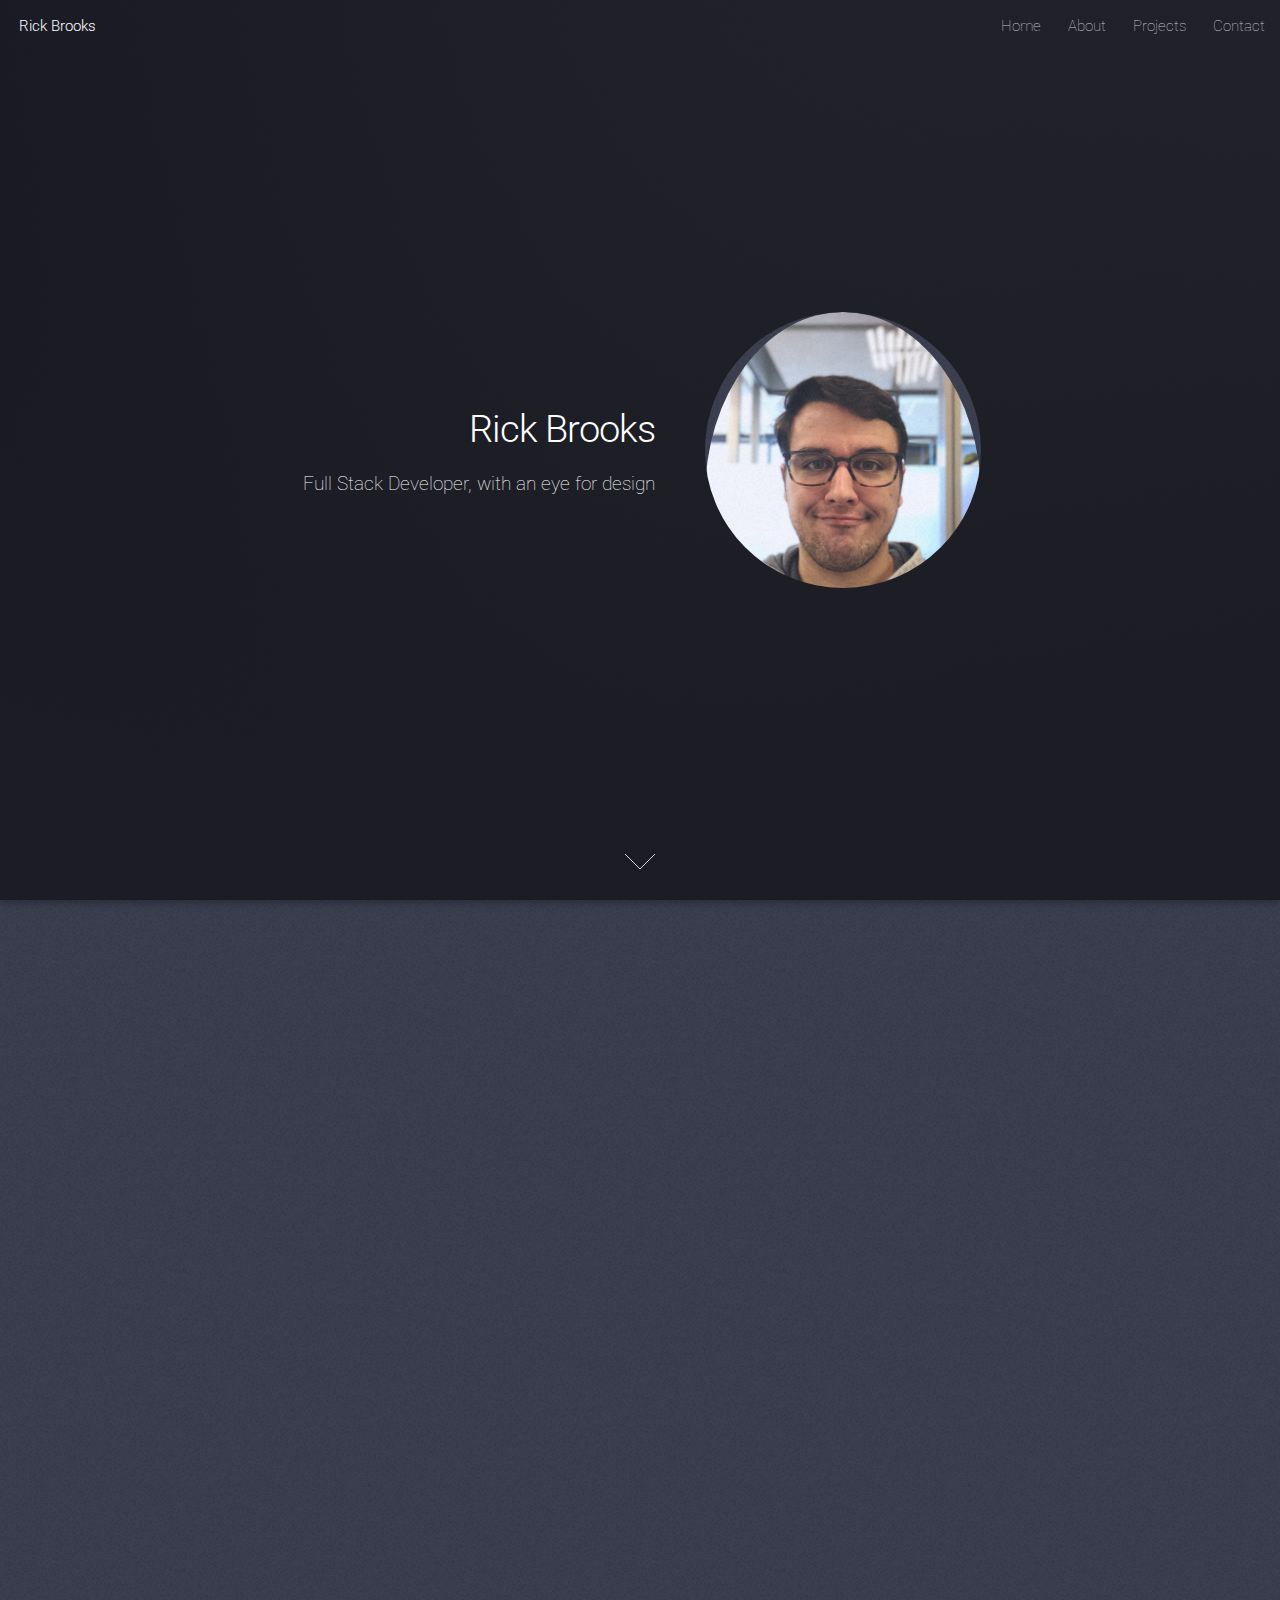
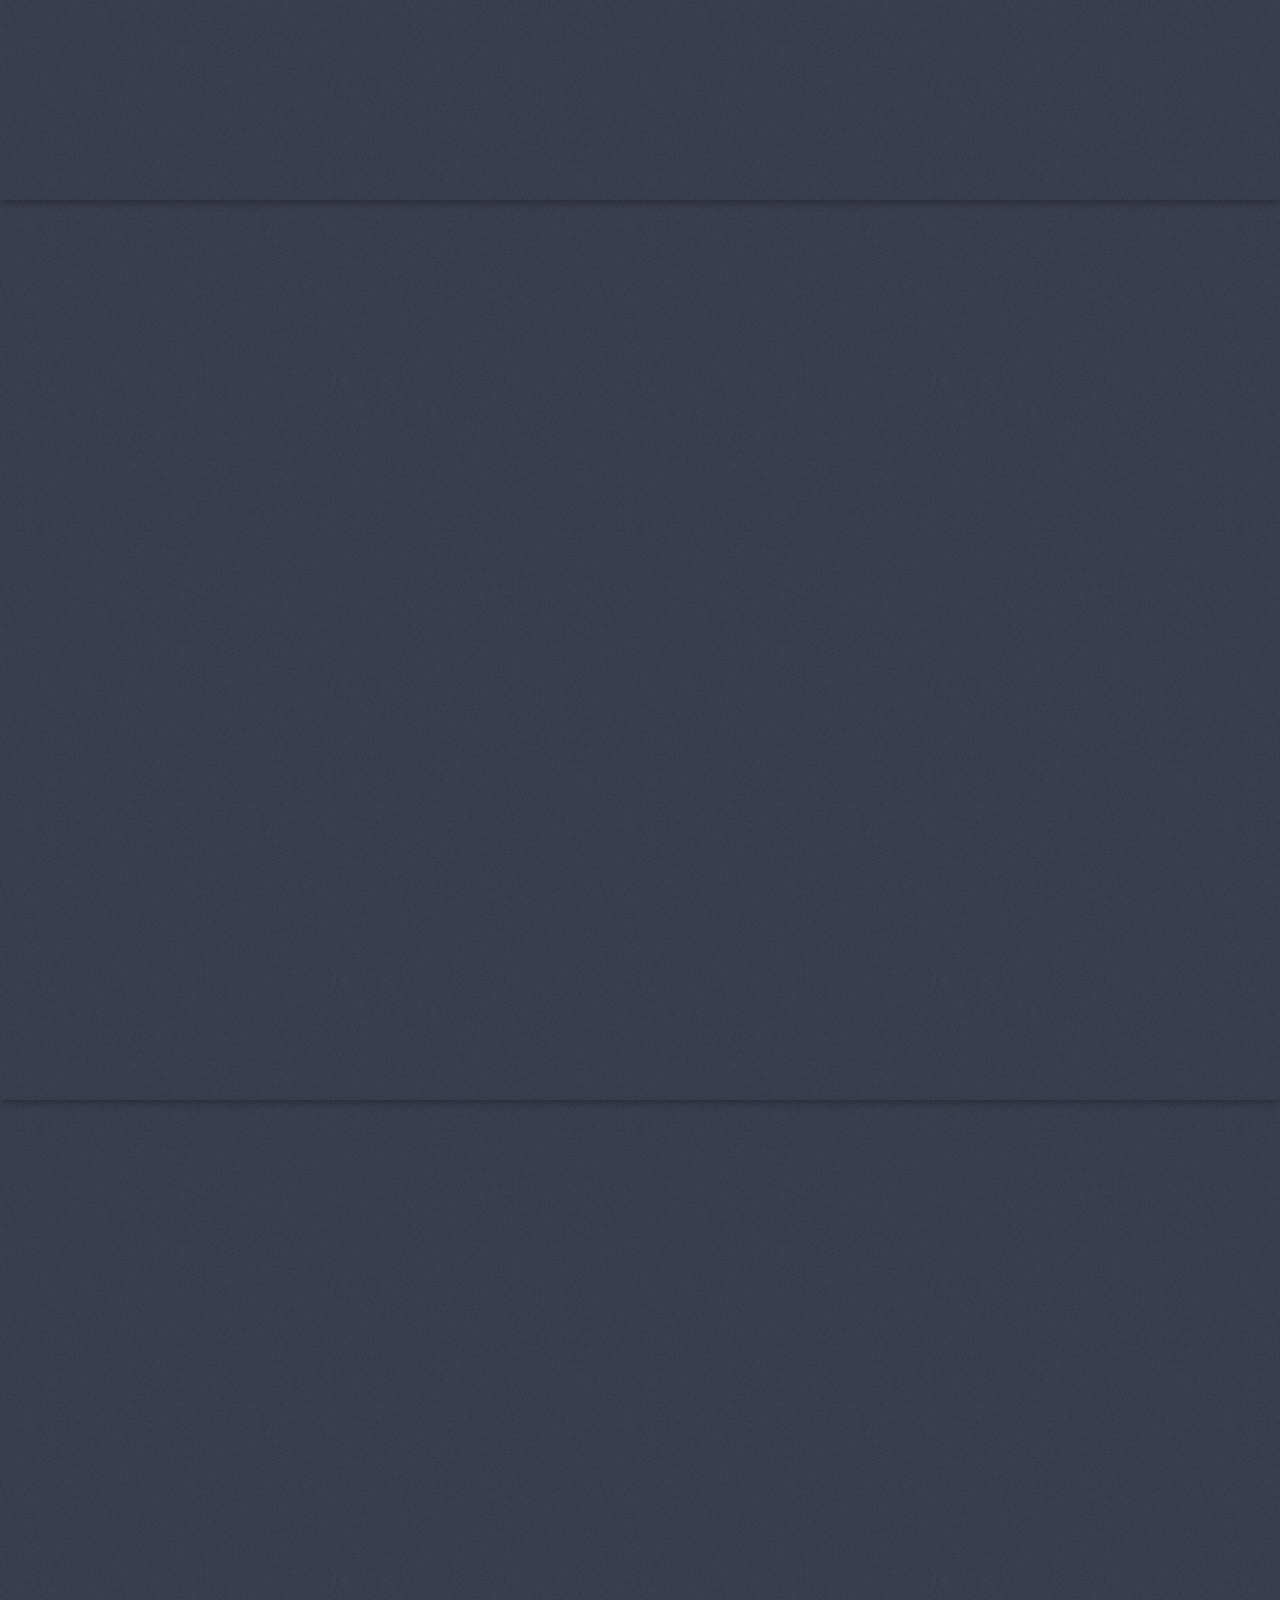
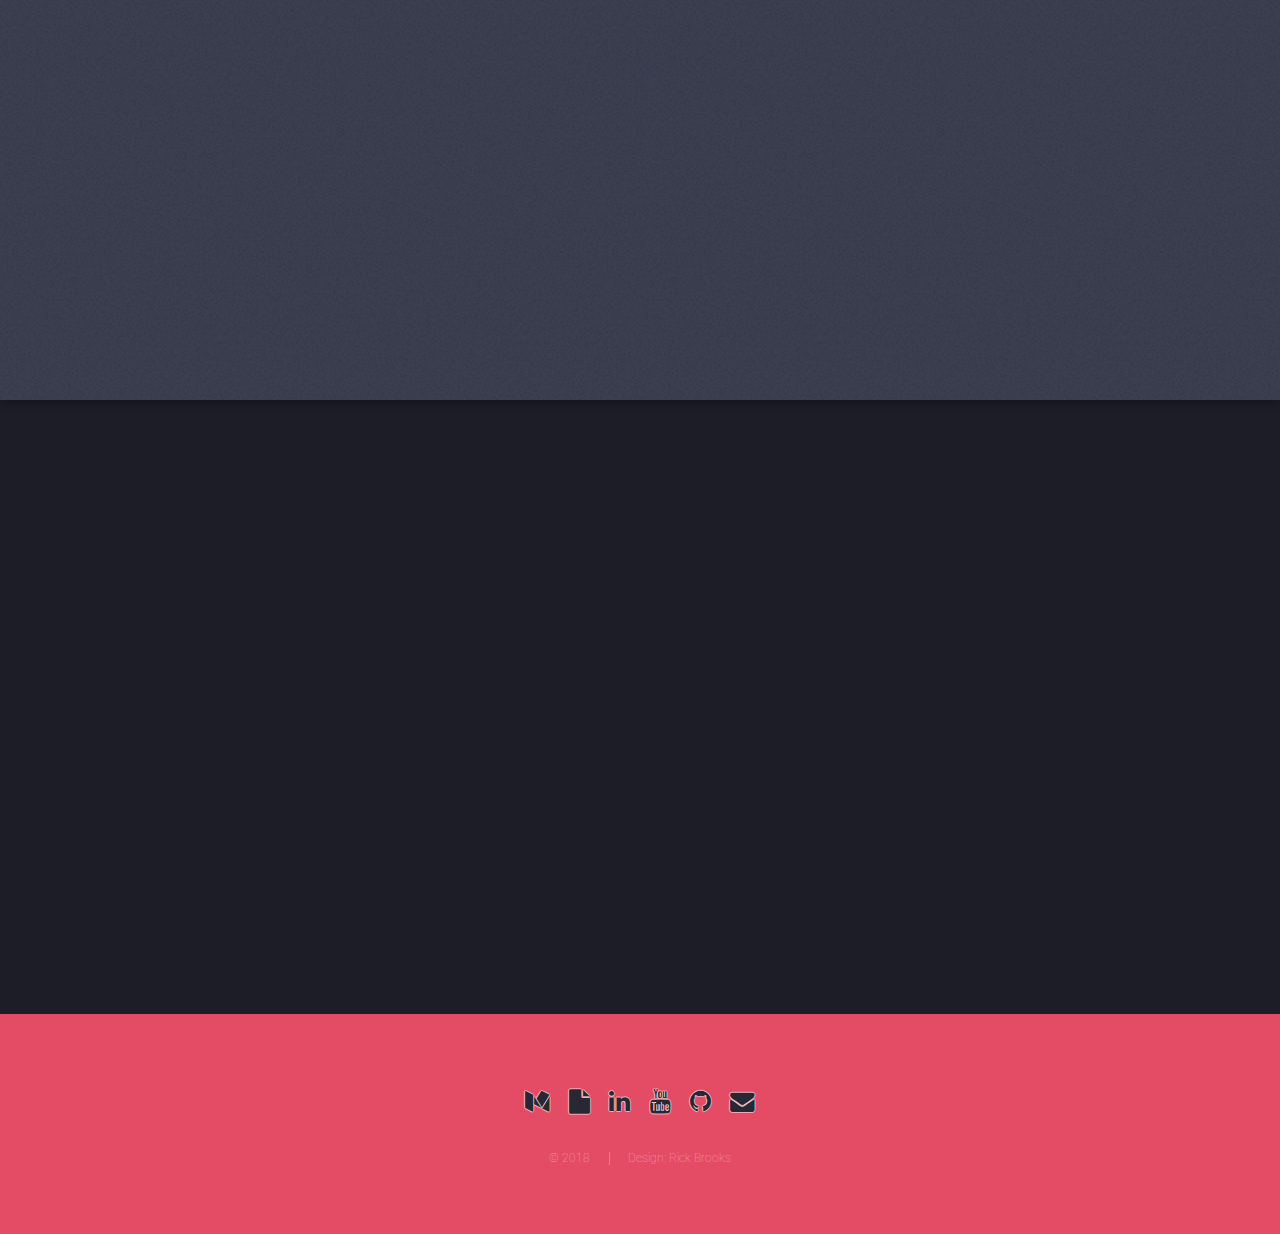
==== index.html @ 28a25559 "added new files for revised portfolio" ====
<!DOCTYPE HTML>
<!--
	Landed by HTML5 UP
	html5up.net | @ajlkn
	Free for personal and commercial use under the CCA 3.0 license (html5up.net/license)
-->
<html>
	<head>
		<title>Rick Brooks</title>
		<meta charset="utf-8" />
		<meta name="viewport" content="width=device-width, initial-scale=1, user-scalable=no" />
		<link rel="stylesheet" href="assets/css/main.css" />
		<link rel="stylesheet" href="https://use.fontawesome.com/releases/v5.2.0/css/all.css" integrity="sha384-hWVjflwFxL6sNzntih27bfxkr27PmbbK/iSvJ+a4+0owXq79v+lsFkW54bOGbiDQ" crossorigin="anonymous">
		<noscript><link rel="stylesheet" href="assets/css/noscript.css" /></noscript>
	</head>
	<body class="is-preload landing">
		<div id="page-wrapper">

			<!-- Header -->
				<header id="header">
					<h1 id="logo"><a href="index.html">Rick Brooks</a></h1>
					<nav id="nav">
						<ul>
							<li><a href="index.html">Home</a></li>
							<li><a href="#one" class="scrolly">About</a></li>
							<li>
								<a href="#two" class="scrolly">Projects</a>
								<ul>
									<li><a href="bevSimply.html">BevSimply</a></li>
									<li><a href="radHiking.html">R.A.D. Hiking</a></li>
									<li><a href="traceFind.html">Trace & Find</a></li>
								</ul>
							</li>
							<li><a href="#footer">Contact</a></li>
						</ul>
					</nav>
				</header>

			<!-- Banner -->
				<section id="banner">
					<div class="content">
						<header>
							<h2>Rick Brooks</h2>
							<p>Full Stack Developer,
								with an eye for design</p>
						</header>
						<span class="image"><img src="images/me.jpg" alt="" /></span>
					</div>
					<a href="#one" class="goto-next scrolly">Next</a>
				</section>

			<!-- One -->
				<section id="one" class="spotlight style1 bottom">
					<span class="image fit main"><img src="images/nature.jpg" alt="" /></span>
					<div class="content">
						<div class="container">
							<div class="row">
								<div class="col-4 col-12-medium">
									<header>
										<h2>About Me</h2>
										<p>A brief look into my life</p>
									</header>
								</div>
								<div class="col-4 col-12-medium">
									<p>I'm originally from Georgia, but grew up in North Carolina and attended the University of North Carolina at Charlotte where I majored in Criminal Justice. Upon graduation, I worked for LendingTree as a Relationship and Operations Manager before joining the U.S. Navy Submarine Force. After finishing my time in the military and moving into a Customer Relations role with Siemens I decided I was ready for a new challenge. Given my love for all things technology it only seemed natural that I would find my passion in web development.</p>
								</div>
								<div class="col-4 col-12-medium">
									<p>So I began my new challenge where I attended DigitalCrafts' four-month, full-time immersive program. I graduate from the program in the middle of August where I plan to put my passion to use for a company designing and solving problems.</p>
								</div>
							</div>
						</div>
					</div>
					<a href="#two" class="goto-next scrolly">Next</a>
				</section>

			<!-- Two -->
				<section id="two" class="spotlight style2 right">
					<span class="image fit main"><img src="images/radHome.png" alt="" /></span>
					<div class="content">
						<header>
							<h2>R.A.D. Hiking</h2>
						</header>
						<p>Where hiking enthusiasts or those with a love for outdoors turn to when they need to search for nearby trails</p>
						<ul class="actions">
							<li><a href="http://radhiking.surge.sh/" class="button">Learn More</a></li>
						</ul>
					</div>
					<a href="#three" class="goto-next scrolly">Next</a>
				</section>

			<!-- Three -->
				<section id="three" class="spotlight style3 left">
					<span class="image fit main bottom"><img src="images/trace.png" alt="" /></span>
					<div class="content">
						<header>
							<h2>Trace & Find</h2>
						</header>
						<p>For those individuals that have the nasty habit of losing items can turn to when they are searching for that item</p>
						<ul class="actions">
							<li><a href="http://traceandfind.co" class="button">Learn More</a></li>
						</ul>
					</div>
					<a href="#four" class="goto-next scrolly">Next</a>
				</section>
				

			<!-- Four -->
				<section id="four" class="wrapper style1 special fade-up">
					<div class="container">
						<header class="major">
							<h2>What I Know</h2>
						</header>
						<div class="box alt">
							<div class="row gtr-uniform">
								<section class="col-4 col-6-medium col-12-xsmall">
									<i class="fab fa-html5 fa-7x"></i>
									<h3>HTML</h3>
									
								</section>
								<section class="col-4 col-6-medium col-12-xsmall">
									<i class="fab fa-css3-alt fa-7x"></i>
									<h3>CSS</h3>
									
								</section>
								<section class="col-4 col-6-medium col-12-xsmall">
									<i class="fab fa-js-square fa-7x"></i>
									<h3>JavaScript</h3>
									
								</section>
								<section class="col-4 col-6-medium col-12-xsmall">
									<i class="fab fa-node-js fa-7x"></i>
									<h3>Node.js</h3>
									
								</section>
								<section class="col-4 col-6-medium col-12-xsmall">
									<i class="fab fa-python fa-7x"></i>
									<h3>Python</h3>
									
								</section>
								<section class="col-4 col-6-medium col-12-xsmall">
									<i class="fab fa-react fa-7x"></i>
									<h3>React</h3>
									
								</section>
								<section class="col-4 col-6-medium col-12-xsmall">
									<i class="fas fa-database fa-7x"></i>
									<h3>PostgreSQL</h3>
									
								</section>
								<section class="col-4 col-6-medium col-12-xsmall">
									<i class="fab fa-github fa-7x"></i>
									<h3>GitHub</h3>
									
								</section>
								<section class="col-4 col-6-medium col-12-xsmall">
									<i class="fab fa-aws fa-7x"></i>
									<h3>AWS</h3>
									
								</section>
							</div>
						</div>
						<footer class="major">
							<ul class="actions special">
								
							</ul>
						</footer>
					</div>
				</section>

			<!-- Footer -->
				<footer id="footer">
					<ul class="icons">
						<li><a href="https://medium.com/the-digital-journey" class="icon alt fa-medium"><span class="label">Medium</span></a></li>
						<li><a href="#" class="icon alt fa-file"><span class="label">Resume</span></a></li>
						<li><a href="https://www.linkedin.com/in/rickbrooks01/" class="icon alt fa-linkedin"><span class="label">LinkedIn</span></a></li>
						<li><a href="https://www.youtube.com/user/funny4u991/featured?view_as=subscriber" class="icon alt fa-youtube"><span class="label">Youtube</span></a></li>
						<li><a href="https://github.com/rbrook22" class="icon alt fa-github"><span class="label">GitHub</span></a></li>
						<li><a href="mailto:rickbrooks22@gmail.com" class="icon alt fa-envelope"><span class="label">Email</span></a></li>
					</ul>
					<ul class="copyright">
						<li>&copy; 2018</li><li>Design: Rick Brooks</li>
					</ul>
				</footer>

		</div>

		<!-- Scripts -->
			<script src="assets/js/jquery.min.js"></script>
			<script src="assets/js/jquery.scrolly.min.js"></script>
			<script src="assets/js/jquery.dropotron.min.js"></script>
			<script src="assets/js/jquery.scrollex.min.js"></script>
			<script src="assets/js/browser.min.js"></script>
			<script src="assets/js/breakpoints.min.js"></script>
			<script src="assets/js/util.js"></script>
			<script src="assets/js/main.js"></script>

	</body>
</html>
---- assets/css/main.css ----
@import url("font-awesome.min.css");
@import url("https://fonts.googleapis.com/css?family=Roboto:100,300,100italic,300italic");

/*
	Landed by HTML5 UP
	html5up.net | @ajlkn
	Free for personal and commercial use under the CCA 3.0 license (html5up.net/license)
*/

html, body, div, span, applet, object,
iframe, h1, h2, h3, h4, h5, h6, p, blockquote,
pre, a, abbr, acronym, address, big, cite,
code, del, dfn, em, img, ins, kbd, q, s, samp,
small, strike, strong, sub, sup, tt, var, b,
u, i, center, dl, dt, dd, ol, ul, li, fieldset,
form, label, legend, table, caption, tbody,
tfoot, thead, tr, th, td, article, aside,
canvas, details, embed, figure, figcaption,
footer, header, hgroup, menu, nav, output, ruby,
section, summary, time, mark, audio, video {
	margin: 0;
	padding: 0;
	border: 0;
	font-size: 100%;
	font: inherit;
	vertical-align: baseline;}

article, aside, details, figcaption, figure,
footer, header, hgroup, menu, nav, section {
	display: block;}

body {
	line-height: 1;
}

ol, ul {
	list-style: none;
}

blockquote, q {
	quotes: none;
}

	blockquote:before, blockquote:after, q:before, q:after {
		content: '';
		content: none;
	}

table {
	border-collapse: collapse;
	border-spacing: 0;
}

body {
	-webkit-text-size-adjust: none;
}

mark {
	background-color: transparent;
	color: inherit;
}

input::-moz-focus-inner {
	border: 0;
	padding: 0;
}

input, select, textarea {
	-moz-appearance: none;
	-webkit-appearance: none;
	-ms-appearance: none;
	appearance: none;
}

/* Basic */

	html {
		box-sizing: border-box;
	}

	*, *:before, *:after {
		box-sizing: inherit;
	}

	html, body {
		background: #1c1d26;
	}

	body.is-preload *, body.is-preload *:before, body.is-preload *:after {
		-moz-animation: none !important;
		-webkit-animation: none !important;
		-ms-animation: none !important;
		animation: none !important;
		-moz-transition: none !important;
		-webkit-transition: none !important;
		-ms-transition: none !important;
		transition: none !important;
	}

	body, input, select, textarea {
		color: rgba(255, 255, 255, 0.75);
		font-family: "Roboto", Helvetica, sans-serif;
		font-size: 15pt;
		font-weight: 100;
		line-height: 1.75em;
	}

	a {
		-moz-transition: border-color 0.2s ease-in-out, color 0.2s ease-in-out;
		-webkit-transition: border-color 0.2s ease-in-out, color 0.2s ease-in-out;
		-ms-transition: border-color 0.2s ease-in-out, color 0.2s ease-in-out;
		transition: border-color 0.2s ease-in-out, color 0.2s ease-in-out;
		border-bottom: dotted 1px;
		color: #e44c65;
		text-decoration: none;
	}

		a:hover {
			color: #e44c65 !important;
			border-bottom-color: transparent;
		}

	strong, b {
		color: #ffffff;
		font-weight: 300;
	}

	em, i {
		font-style: italic;
	}

	p {
		margin: 0 0 2em 0;
	}

	h1, h2, h3, h4, h5, h6 {
		color: #ffffff;
		font-weight: 300;
		line-height: 1em;
		margin: 0 0 1em 0;
	}

		h1 a, h2 a, h3 a, h4 a, h5 a, h6 a {
			color: inherit;
			border: 0;
		}

	h2 {
		font-size: 2em;
		line-height: 1.5em;
		letter-spacing: -0.025em;
	}

	h3 {
		font-size: 1.35em;
		line-height: 1.5em;
	}

	h4 {
		font-size: 1.1em;
		line-height: 1.5em;
	}

	h5 {
		font-size: 0.9em;
		line-height: 1.5em;
	}

	h6 {
		font-size: 0.7em;
		line-height: 1.5em;
	}

	sub {
		font-size: 0.8em;
		position: relative;
		top: 0.5em;
	}

	sup {
		font-size: 0.8em;
		position: relative;
		top: -0.5em;
	}

	hr {
		border: 0;
		border-bottom: solid 1px rgba(255, 255, 255, 0.3);
		margin: 3em 0;
	}

		hr.major {
			margin: 4em 0;
		}

	blockquote {
		border-left: solid 4px rgba(255, 255, 255, 0.3);
		font-style: italic;
		margin: 0 0 2em 0;
		padding: 0.5em 0 0.5em 2em;
	}

	code {
		background: rgba(255, 255, 255, 0.075);
		border-radius: 4px;
		font-family: "Courier New", monospace;
		font-size: 0.9em;
		margin: 0 0.25em;
		padding: 0.25em 0.65em;
	}

	pre {
		-webkit-overflow-scrolling: touch;
		font-family: "Courier New", monospace;
		font-size: 0.9em;
		margin: 0 0 2em 0;
	}

		pre code {
			display: block;
			line-height: 1.75em;
			padding: 1em 1.5em;
			overflow-x: auto;
		}

	.align-left {
		text-align: left;
	}

	.align-center {
		text-align: center;
	}

	.align-right {
		text-align: right;
	}

/* Loader */

	@-moz-keyframes spinner-show {
		0% {
			opacity: 0;
		}

		100% {
			opacity: 1;
		}
	}

	@-webkit-keyframes spinner-show {
		0% {
			opacity: 0;
		}

		100% {
			opacity: 1;
		}
	}

	@-ms-keyframes spinner-show {
		0% {
			opacity: 0;
		}

		100% {
			opacity: 1;
		}
	}

	@keyframes spinner-show {
		0% {
			opacity: 0;
		}

		100% {
			opacity: 1;
		}
	}

	@-moz-keyframes spinner-hide {
		0% {
			color: rgba(255, 255, 255, 0.15);
			z-index: 100001;
			-moz-transform: scale(1) rotate(0deg);
			-webkit-transform: scale(1) rotate(0deg);
			-ms-transform: scale(1) rotate(0deg);
			transform: scale(1) rotate(0deg);
		}

		99% {
			color: #1c1d26;
			z-index: 100001;
			-moz-transform: scale(0.5) rotate(360deg);
			-webkit-transform: scale(0.5) rotate(360deg);
			-ms-transform: scale(0.5) rotate(360deg);
			transform: scale(0.5) rotate(360deg);
		}

		100% {
			color: #1c1d26;
			z-index: -1;
			-moz-transform: scale(0.5) rotate(360deg);
			-webkit-transform: scale(0.5) rotate(360deg);
			-ms-transform: scale(0.5) rotate(360deg);
			transform: scale(0.5) rotate(360deg);
		}
	}

	@-webkit-keyframes spinner-hide {
		0% {
			color: rgba(255, 255, 255, 0.15);
			z-index: 100001;
			-moz-transform: scale(1) rotate(0deg);
			-webkit-transform: scale(1) rotate(0deg);
			-ms-transform: scale(1) rotate(0deg);
			transform: scale(1) rotate(0deg);
		}

		99% {
			color: #1c1d26;
			z-index: 100001;
			-moz-transform: scale(0.5) rotate(360deg);
			-webkit-transform: scale(0.5) rotate(360deg);
			-ms-transform: scale(0.5) rotate(360deg);
			transform: scale(0.5) rotate(360deg);
		}

		100% {
			color: #1c1d26;
			z-index: -1;
			-moz-transform: scale(0.5) rotate(360deg);
			-webkit-transform: scale(0.5) rotate(360deg);
			-ms-transform: scale(0.5) rotate(360deg);
			transform: scale(0.5) rotate(360deg);
		}
	}

	@-ms-keyframes spinner-hide {
		0% {
			color: rgba(255, 255, 255, 0.15);
			z-index: 100001;
			-moz-transform: scale(1) rotate(0deg);
			-webkit-transform: scale(1) rotate(0deg);
			-ms-transform: scale(1) rotate(0deg);
			transform: scale(1) rotate(0deg);
		}

		99% {
			color: #1c1d26;
			z-index: 100001;
			-moz-transform: scale(0.5) rotate(360deg);
			-webkit-transform: scale(0.5) rotate(360deg);
			-ms-transform: scale(0.5) rotate(360deg);
			transform: scale(0.5) rotate(360deg);
		}

		100% {
			color: #1c1d26;
			z-index: -1;
			-moz-transform: scale(0.5) rotate(360deg);
			-webkit-transform: scale(0.5) rotate(360deg);
			-ms-transform: scale(0.5) rotate(360deg);
			transform: scale(0.5) rotate(360deg);
		}
	}

	@keyframes spinner-hide {
		0% {
			color: rgba(255, 255, 255, 0.15);
			z-index: 100001;
			-moz-transform: scale(1) rotate(0deg);
			-webkit-transform: scale(1) rotate(0deg);
			-ms-transform: scale(1) rotate(0deg);
			transform: scale(1) rotate(0deg);
		}

		99% {
			color: #1c1d26;
			z-index: 100001;
			-moz-transform: scale(0.5) rotate(360deg);
			-webkit-transform: scale(0.5) rotate(360deg);
			-ms-transform: scale(0.5) rotate(360deg);
			transform: scale(0.5) rotate(360deg);
		}

		100% {
			color: #1c1d26;
			z-index: -1;
			-moz-transform: scale(0.5) rotate(360deg);
			-webkit-transform: scale(0.5) rotate(360deg);
			-ms-transform: scale(0.5) rotate(360deg);
			transform: scale(0.5) rotate(360deg);
		}
	}

	@-moz-keyframes spinner-rotate {
		0% {
			-moz-transform: scale(1) rotate(0deg);
			-webkit-transform: scale(1) rotate(0deg);
			-ms-transform: scale(1) rotate(0deg);
			transform: scale(1) rotate(0deg);
		}

		100% {
			-moz-transform: scale(1) rotate(360deg);
			-webkit-transform: scale(1) rotate(360deg);
			-ms-transform: scale(1) rotate(360deg);
			transform: scale(1) rotate(360deg);
		}
	}

	@-webkit-keyframes spinner-rotate {
		0% {
			-moz-transform: scale(1) rotate(0deg);
			-webkit-transform: scale(1) rotate(0deg);
			-ms-transform: scale(1) rotate(0deg);
			transform: scale(1) rotate(0deg);
		}

		100% {
			-moz-transform: scale(1) rotate(360deg);
			-webkit-transform: scale(1) rotate(360deg);
			-ms-transform: scale(1) rotate(360deg);
			transform: scale(1) rotate(360deg);
		}
	}

	@-ms-keyframes spinner-rotate {
		0% {
			-moz-transform: scale(1) rotate(0deg);
			-webkit-transform: scale(1) rotate(0deg);
			-ms-transform: scale(1) rotate(0deg);
			transform: scale(1) rotate(0deg);
		}

		100% {
			-moz-transform: scale(1) rotate(360deg);
			-webkit-transform: scale(1) rotate(360deg);
			-ms-transform: scale(1) rotate(360deg);
			transform: scale(1) rotate(360deg);
		}
	}

	@keyframes spinner-rotate {
		0% {
			-moz-transform: scale(1) rotate(0deg);
			-webkit-transform: scale(1) rotate(0deg);
			-ms-transform: scale(1) rotate(0deg);
			transform: scale(1) rotate(0deg);
		}

		100% {
			-moz-transform: scale(1) rotate(360deg);
			-webkit-transform: scale(1) rotate(360deg);
			-ms-transform: scale(1) rotate(360deg);
			transform: scale(1) rotate(360deg);
		}
	}

	@-moz-keyframes overlay-hide {
		0% {
			opacity: 1;
			z-index: 100000;
		}

		15% {
			opacity: 1;
			z-index: 100000;
		}

		99% {
			opacity: 0;
			z-index: 100000;
		}

		100% {
			opacity: 0;
			z-index: -1;
		}
	}

	@-webkit-keyframes overlay-hide {
		0% {
			opacity: 1;
			z-index: 100000;
		}

		15% {
			opacity: 1;
			z-index: 100000;
		}

		99% {
			opacity: 0;
			z-index: 100000;
		}

		100% {
			opacity: 0;
			z-index: -1;
		}
	}

	@-ms-keyframes overlay-hide {
		0% {
			opacity: 1;
			z-index: 100000;
		}

		15% {
			opacity: 1;
			z-index: 100000;
		}

		99% {
			opacity: 0;
			z-index: 100000;
		}

		100% {
			opacity: 0;
			z-index: -1;
		}
	}

	@keyframes overlay-hide {
		0% {
			opacity: 1;
			z-index: 100000;
		}

		15% {
			opacity: 1;
			z-index: 100000;
		}

		99% {
			opacity: 0;
			z-index: 100000;
		}

		100% {
			opacity: 0;
			z-index: -1;
		}
	}

	body.landing {
		text-decoration: none;
	}

		body.landing:before {
			-moz-osx-font-smoothing: grayscale;
			-webkit-font-smoothing: antialiased;
			font-family: FontAwesome;
			font-style: normal;
			font-weight: normal;
			text-transform: none !important;
		}

		body.landing:before {
			-moz-animation: spinner-show 1.5s 1 0.25s ease forwards, spinner-hide 0.25s ease-in-out forwards !important;
			-webkit-animation: spinner-show 1.5s 1 0.25s ease forwards, spinner-hide 0.25s ease-in-out forwards !important;
			-ms-animation: spinner-show 1.5s 1 0.25s ease forwards, spinner-hide 0.25s ease-in-out forwards !important;
			animation: spinner-show 1.5s 1 0.25s ease forwards, spinner-hide 0.25s ease-in-out forwards !important;
			-moz-transform-origin: 50% 50%;
			-webkit-transform-origin: 50% 50%;
			-ms-transform-origin: 50% 50%;
			transform-origin: 50% 50%;
			color: rgba(255, 255, 255, 0.15);
			content: '\f1ce';
			cursor: default;
			display: block;
			font-size: 2em;
			height: 2em;
			left: 50%;
			line-height: 2em;
			margin: -1em 0 0 -1em;
			opacity: 0;
			position: fixed;
			text-align: center;
			top: 50%;
			width: 2em;
			z-index: -1;
		}

		body.landing:after {
			-moz-animation: overlay-hide 1.5s ease-in forwards !important;
			-webkit-animation: overlay-hide 1.5s ease-in forwards !important;
			-ms-animation: overlay-hide 1.5s ease-in forwards !important;
			animation: overlay-hide 1.5s ease-in forwards !important;
			background: #1c1d26;
			content: '';
			display: block;
			height: 100%;
			left: 0;
			opacity: 0;
			position: fixed;
			top: 0;
			width: 100%;
			z-index: -1;
		}

		body.landing.is-preload:before {
			-moz-animation: spinner-show 1.5s 1 0.25s ease forwards, spinner-rotate 0.75s infinite linear !important;
			-webkit-animation: spinner-show 1.5s 1 0.25s ease forwards, spinner-rotate 0.75s infinite linear !important;
			-ms-animation: spinner-show 1.5s 1 0.25s ease forwards, spinner-rotate 0.75s infinite linear !important;
			animation: spinner-show 1.5s 1 0.25s ease forwards, spinner-rotate 0.75s infinite linear !important;
			z-index: 100001;
		}

		body.landing.is-preload:after {
			-moz-animation: none !important;
			-webkit-animation: none !important;
			-ms-animation: none !important;
			animation: none !important;
			opacity: 1;
			z-index: 100000;
		}

	@media (-webkit-min-device-pixel-ratio: 2) {

		body.landing:before {
			line-height: 2.025em;
		}

	}

/* Container */

	.container {
		margin: 0 auto;
		max-width: calc(100% - 4em);
		width: 70em;
	}

		.container.xsmall {
			width: 17.5em;
		}

		.container.small {
			width: 35em;
		}

		.container.medium {
			width: 52.5em;
		}

		.container.large {
			width: 87.5em;
		}

		.container.xlarge {
			width: 105em;
		}

		.container.max {
			width: 100%;
		}

		@media screen and (max-width: 1280px) {

			.container {
				width: 90%;
				max-width: 100%;
			}

		}

		@media screen and (max-width: 980px) {

			.container {
				width: 100% !important;
			}

		}

/* Row */

	.row {
		display: flex;
		flex-wrap: wrap;
		box-sizing: border-box;
		align-items: stretch;
	}

		.row > * {
			box-sizing: border-box;
		}

		.row.gtr-uniform > * > :last-child {
			margin-bottom: 0;
		}

		.row.aln-left {
			justify-content: flex-start;
		}

		.row.aln-center {
			justify-content: center;
		}

		.row.aln-right {
			justify-content: flex-end;
		}

		.row.aln-top {
			align-items: flex-start;
		}

		.row.aln-middle {
			align-items: center;
		}

		.row.aln-bottom {
			align-items: flex-end;
		}

		.row > .imp {
			order: -1;
		}

		.row > .col-1 {
			width: 8.3333333333%;
		}

		.row > .off-1 {
			margin-left: 8.3333333333%;
		}

		.row > .col-2 {
			width: 16.6666666667%;
		}

		.row > .off-2 {
			margin-left: 16.6666666667%;
		}

		.row > .col-3 {
			width: 25%;
		}

		.row > .off-3 {
			margin-left: 25%;
		}

		.row > .col-4 {
			width: 33.3333333333%;
		}

		.row > .off-4 {
			margin-left: 33.3333333333%;
		}

		.row > .col-5 {
			width: 41.6666666667%;
		}

		.row > .off-5 {
			margin-left: 41.6666666667%;
		}

		.row > .col-6 {
			width: 50%;
		}

		.row > .off-6 {
			margin-left: 50%;
		}

		.row > .col-7 {
			width: 58.3333333333%;
		}

		.row > .off-7 {
			margin-left: 58.3333333333%;
		}

		.row > .col-8 {
			width: 66.6666666667%;
		}

		.row > .off-8 {
			margin-left: 66.6666666667%;
		}

		.row > .col-9 {
			width: 75%;
		}

		.row > .off-9 {
			margin-left: 75%;
		}

		.row > .col-10 {
			width: 83.3333333333%;
		}

		.row > .off-10 {
			margin-left: 83.3333333333%;
		}

		.row > .col-11 {
			width: 91.6666666667%;
		}

		.row > .off-11 {
			margin-left: 91.6666666667%;
		}

		.row > .col-12 {
			width: 100%;
		}

		.row > .off-12 {
			margin-left: 100%;
		}

		.row.gtr-0 {
			margin-top: 0;
			margin-left: 0em;
		}

			.row.gtr-0 > * {
				padding: 0 0 0 0em;
			}

			.row.gtr-0.gtr-uniform {
				margin-top: 0em;
			}

				.row.gtr-0.gtr-uniform > * {
					padding-top: 0em;
				}

		.row.gtr-25 {
			margin-top: 0;
			margin-left: -0.625em;
		}

			.row.gtr-25 > * {
				padding: 0 0 0 0.625em;
			}

			.row.gtr-25.gtr-uniform {
				margin-top: -0.625em;
			}

				.row.gtr-25.gtr-uniform > * {
					padding-top: 0.625em;
				}

		.row.gtr-50 {
			margin-top: 0;
			margin-left: -1.25em;
		}

			.row.gtr-50 > * {
				padding: 0 0 0 1.25em;
			}

			.row.gtr-50.gtr-uniform {
				margin-top: -1.25em;
			}

				.row.gtr-50.gtr-uniform > * {
					padding-top: 1.25em;
				}

		.row {
			margin-top: 0;
			margin-left: -2.5em;
		}

			.row > * {
				padding: 0 0 0 2.5em;
			}

			.row.gtr-uniform {
				margin-top: -2.5em;
			}

				.row.gtr-uniform > * {
					padding-top: 2.5em;
				}

		.row.gtr-150 {
			margin-top: 0;
			margin-left: -3.75em;
		}

			.row.gtr-150 > * {
				padding: 0 0 0 3.75em;
			}

			.row.gtr-150.gtr-uniform {
				margin-top: -3.75em;
			}

				.row.gtr-150.gtr-uniform > * {
					padding-top: 3.75em;
				}

		.row.gtr-200 {
			margin-top: 0;
			margin-left: -5em;
		}

			.row.gtr-200 > * {
				padding: 0 0 0 5em;
			}

			.row.gtr-200.gtr-uniform {
				margin-top: -5em;
			}

				.row.gtr-200.gtr-uniform > * {
					padding-top: 5em;
				}

		@media screen and (max-width: 1680px) {

			.row {
				display: flex;
				flex-wrap: wrap;
				box-sizing: border-box;
				align-items: stretch;
			}

				.row > * {
					box-sizing: border-box;
				}

				.row.gtr-uniform > * > :last-child {
					margin-bottom: 0;
				}

				.row.aln-left {
					justify-content: flex-start;
				}

				.row.aln-center {
					justify-content: center;
				}

				.row.aln-right {
					justify-content: flex-end;
				}

				.row.aln-top {
					align-items: flex-start;
				}

				.row.aln-middle {
					align-items: center;
				}

				.row.aln-bottom {
					align-items: flex-end;
				}

				.row > .imp-xlarge {
					order: -1;
				}

				.row > .col-1-xlarge {
					width: 8.3333333333%;
				}

				.row > .off-1-xlarge {
					margin-left: 8.3333333333%;
				}

				.row > .col-2-xlarge {
					width: 16.6666666667%;
				}

				.row > .off-2-xlarge {
					margin-left: 16.6666666667%;
				}

				.row > .col-3-xlarge {
					width: 25%;
				}

				.row > .off-3-xlarge {
					margin-left: 25%;
				}

				.row > .col-4-xlarge {
					width: 33.3333333333%;
				}

				.row > .off-4-xlarge {
					margin-left: 33.3333333333%;
				}

				.row > .col-5-xlarge {
					width: 41.6666666667%;
				}

				.row > .off-5-xlarge {
					margin-left: 41.6666666667%;
				}

				.row > .col-6-xlarge {
					width: 50%;
				}

				.row > .off-6-xlarge {
					margin-left: 50%;
				}

				.row > .col-7-xlarge {
					width: 58.3333333333%;
				}

				.row > .off-7-xlarge {
					margin-left: 58.3333333333%;
				}

				.row > .col-8-xlarge {
					width: 66.6666666667%;
				}

				.row > .off-8-xlarge {
					margin-left: 66.6666666667%;
				}

				.row > .col-9-xlarge {
					width: 75%;
				}

				.row > .off-9-xlarge {
					margin-left: 75%;
				}

				.row > .col-10-xlarge {
					width: 83.3333333333%;
				}

				.row > .off-10-xlarge {
					margin-left: 83.3333333333%;
				}

				.row > .col-11-xlarge {
					width: 91.6666666667%;
				}

				.row > .off-11-xlarge {
					margin-left: 91.6666666667%;
				}

				.row > .col-12-xlarge {
					width: 100%;
				}

				.row > .off-12-xlarge {
					margin-left: 100%;
				}

				.row.gtr-0 {
					margin-top: 0;
					margin-left: 0em;
				}

					.row.gtr-0 > * {
						padding: 0 0 0 0em;
					}

					.row.gtr-0.gtr-uniform {
						margin-top: 0em;
					}

						.row.gtr-0.gtr-uniform > * {
							padding-top: 0em;
						}

				.row.gtr-25 {
					margin-top: 0;
					margin-left: -0.625em;
				}

					.row.gtr-25 > * {
						padding: 0 0 0 0.625em;
					}

					.row.gtr-25.gtr-uniform {
						margin-top: -0.625em;
					}

						.row.gtr-25.gtr-uniform > * {
							padding-top: 0.625em;
						}

				.row.gtr-50 {
					margin-top: 0;
					margin-left: -1.25em;
				}

					.row.gtr-50 > * {
						padding: 0 0 0 1.25em;
					}

					.row.gtr-50.gtr-uniform {
						margin-top: -1.25em;
					}

						.row.gtr-50.gtr-uniform > * {
							padding-top: 1.25em;
						}

				.row {
					margin-top: 0;
					margin-left: -2.5em;
				}

					.row > * {
						padding: 0 0 0 2.5em;
					}

					.row.gtr-uniform {
						margin-top: -2.5em;
					}

						.row.gtr-uniform > * {
							padding-top: 2.5em;
						}

				.row.gtr-150 {
					margin-top: 0;
					margin-left: -3.75em;
				}

					.row.gtr-150 > * {
						padding: 0 0 0 3.75em;
					}

					.row.gtr-150.gtr-uniform {
						margin-top: -3.75em;
					}

						.row.gtr-150.gtr-uniform > * {
							padding-top: 3.75em;
						}

				.row.gtr-200 {
					margin-top: 0;
					margin-left: -5em;
				}

					.row.gtr-200 > * {
						padding: 0 0 0 5em;
					}

					.row.gtr-200.gtr-uniform {
						margin-top: -5em;
					}

						.row.gtr-200.gtr-uniform > * {
							padding-top: 5em;
						}

		}

		@media screen and (max-width: 1280px) {

			.row {
				display: flex;
				flex-wrap: wrap;
				box-sizing: border-box;
				align-items: stretch;
			}

				.row > * {
					box-sizing: border-box;
				}

				.row.gtr-uniform > * > :last-child {
					margin-bottom: 0;
				}

				.row.aln-left {
					justify-content: flex-start;
				}

				.row.aln-center {
					justify-content: center;
				}

				.row.aln-right {
					justify-content: flex-end;
				}

				.row.aln-top {
					align-items: flex-start;
				}

				.row.aln-middle {
					align-items: center;
				}

				.row.aln-bottom {
					align-items: flex-end;
				}

				.row > .imp-large {
					order: -1;
				}

				.row > .col-1-large {
					width: 8.3333333333%;
				}

				.row > .off-1-large {
					margin-left: 8.3333333333%;
				}

				.row > .col-2-large {
					width: 16.6666666667%;
				}

				.row > .off-2-large {
					margin-left: 16.6666666667%;
				}

				.row > .col-3-large {
					width: 25%;
				}

				.row > .off-3-large {
					margin-left: 25%;
				}

				.row > .col-4-large {
					width: 33.3333333333%;
				}

				.row > .off-4-large {
					margin-left: 33.3333333333%;
				}

				.row > .col-5-large {
					width: 41.6666666667%;
				}

				.row > .off-5-large {
					margin-left: 41.6666666667%;
				}

				.row > .col-6-large {
					width: 50%;
				}

				.row > .off-6-large {
					margin-left: 50%;
				}

				.row > .col-7-large {
					width: 58.3333333333%;
				}

				.row > .off-7-large {
					margin-left: 58.3333333333%;
				}

				.row > .col-8-large {
					width: 66.6666666667%;
				}

				.row > .off-8-large {
					margin-left: 66.6666666667%;
				}

				.row > .col-9-large {
					width: 75%;
				}

				.row > .off-9-large {
					margin-left: 75%;
				}

				.row > .col-10-large {
					width: 83.3333333333%;
				}

				.row > .off-10-large {
					margin-left: 83.3333333333%;
				}

				.row > .col-11-large {
					width: 91.6666666667%;
				}

				.row > .off-11-large {
					margin-left: 91.6666666667%;
				}

				.row > .col-12-large {
					width: 100%;
				}

				.row > .off-12-large {
					margin-left: 100%;
				}

				.row.gtr-0 {
					margin-top: 0;
					margin-left: 0em;
				}

					.row.gtr-0 > * {
						padding: 0 0 0 0em;
					}

					.row.gtr-0.gtr-uniform {
						margin-top: 0em;
					}

						.row.gtr-0.gtr-uniform > * {
							padding-top: 0em;
						}

				.row.gtr-25 {
					margin-top: 0;
					margin-left: -0.625em;
				}

					.row.gtr-25 > * {
						padding: 0 0 0 0.625em;
					}

					.row.gtr-25.gtr-uniform {
						margin-top: -0.625em;
					}

						.row.gtr-25.gtr-uniform > * {
							padding-top: 0.625em;
						}

				.row.gtr-50 {
					margin-top: 0;
					margin-left: -1.25em;
				}

					.row.gtr-50 > * {
						padding: 0 0 0 1.25em;
					}

					.row.gtr-50.gtr-uniform {
						margin-top: -1.25em;
					}

						.row.gtr-50.gtr-uniform > * {
							padding-top: 1.25em;
						}

				.row {
					margin-top: 0;
					margin-left: -2.5em;
				}

					.row > * {
						padding: 0 0 0 2.5em;
					}

					.row.gtr-uniform {
						margin-top: -2.5em;
					}

						.row.gtr-uniform > * {
							padding-top: 2.5em;
						}

				.row.gtr-150 {
					margin-top: 0;
					margin-left: -3.75em;
				}

					.row.gtr-150 > * {
						padding: 0 0 0 3.75em;
					}

					.row.gtr-150.gtr-uniform {
						margin-top: -3.75em;
					}

						.row.gtr-150.gtr-uniform > * {
							padding-top: 3.75em;
						}

				.row.gtr-200 {
					margin-top: 0;
					margin-left: -5em;
				}

					.row.gtr-200 > * {
						padding: 0 0 0 5em;
					}

					.row.gtr-200.gtr-uniform {
						margin-top: -5em;
					}

						.row.gtr-200.gtr-uniform > * {
							padding-top: 5em;
						}

		}

		@media screen and (max-width: 980px) {

			.row {
				display: flex;
				flex-wrap: wrap;
				box-sizing: border-box;
				align-items: stretch;
			}

				.row > * {
					box-sizing: border-box;
				}

				.row.gtr-uniform > * > :last-child {
					margin-bottom: 0;
				}

				.row.aln-left {
					justify-content: flex-start;
				}

				.row.aln-center {
					justify-content: center;
				}

				.row.aln-right {
					justify-content: flex-end;
				}

				.row.aln-top {
					align-items: flex-start;
				}

				.row.aln-middle {
					align-items: center;
				}

				.row.aln-bottom {
					align-items: flex-end;
				}

				.row > .imp-medium {
					order: -1;
				}

				.row > .col-1-medium {
					width: 8.3333333333%;
				}

				.row > .off-1-medium {
					margin-left: 8.3333333333%;
				}

				.row > .col-2-medium {
					width: 16.6666666667%;
				}

				.row > .off-2-medium {
					margin-left: 16.6666666667%;
				}

				.row > .col-3-medium {
					width: 25%;
				}

				.row > .off-3-medium {
					margin-left: 25%;
				}

				.row > .col-4-medium {
					width: 33.3333333333%;
				}

				.row > .off-4-medium {
					margin-left: 33.3333333333%;
				}

				.row > .col-5-medium {
					width: 41.6666666667%;
				}

				.row > .off-5-medium {
					margin-left: 41.6666666667%;
				}

				.row > .col-6-medium {
					width: 50%;
				}

				.row > .off-6-medium {
					margin-left: 50%;
				}

				.row > .col-7-medium {
					width: 58.3333333333%;
				}

				.row > .off-7-medium {
					margin-left: 58.3333333333%;
				}

				.row > .col-8-medium {
					width: 66.6666666667%;
				}

				.row > .off-8-medium {
					margin-left: 66.6666666667%;
				}

				.row > .col-9-medium {
					width: 75%;
				}

				.row > .off-9-medium {
					margin-left: 75%;
				}

				.row > .col-10-medium {
					width: 83.3333333333%;
				}

				.row > .off-10-medium {
					margin-left: 83.3333333333%;
				}

				.row > .col-11-medium {
					width: 91.6666666667%;
				}

				.row > .off-11-medium {
					margin-left: 91.6666666667%;
				}

				.row > .col-12-medium {
					width: 100%;
				}

				.row > .off-12-medium {
					margin-left: 100%;
				}

				.row.gtr-0 {
					margin-top: 0;
					margin-left: 0em;
				}

					.row.gtr-0 > * {
						padding: 0 0 0 0em;
					}

					.row.gtr-0.gtr-uniform {
						margin-top: 0em;
					}

						.row.gtr-0.gtr-uniform > * {
							padding-top: 0em;
						}

				.row.gtr-25 {
					margin-top: 0;
					margin-left: -0.625em;
				}

					.row.gtr-25 > * {
						padding: 0 0 0 0.625em;
					}

					.row.gtr-25.gtr-uniform {
						margin-top: -0.625em;
					}

						.row.gtr-25.gtr-uniform > * {
							padding-top: 0.625em;
						}

				.row.gtr-50 {
					margin-top: 0;
					margin-left: -1.25em;
				}

					.row.gtr-50 > * {
						padding: 0 0 0 1.25em;
					}

					.row.gtr-50.gtr-uniform {
						margin-top: -1.25em;
					}

						.row.gtr-50.gtr-uniform > * {
							padding-top: 1.25em;
						}

				.row {
					margin-top: 0;
					margin-left: -2.5em;
				}

					.row > * {
						padding: 0 0 0 2.5em;
					}

					.row.gtr-uniform {
						margin-top: -2.5em;
					}

						.row.gtr-uniform > * {
							padding-top: 2.5em;
						}

				.row.gtr-150 {
					margin-top: 0;
					margin-left: -3.75em;
				}

					.row.gtr-150 > * {
						padding: 0 0 0 3.75em;
					}

					.row.gtr-150.gtr-uniform {
						margin-top: -3.75em;
					}

						.row.gtr-150.gtr-uniform > * {
							padding-top: 3.75em;
						}

				.row.gtr-200 {
					margin-top: 0;
					margin-left: -5em;
				}

					.row.gtr-200 > * {
						padding: 0 0 0 5em;
					}

					.row.gtr-200.gtr-uniform {
						margin-top: -5em;
					}

						.row.gtr-200.gtr-uniform > * {
							padding-top: 5em;
						}

		}

		@media screen and (max-width: 736px) {

			.row {
				display: flex;
				flex-wrap: wrap;
				box-sizing: border-box;
				align-items: stretch;
			}

				.row > * {
					box-sizing: border-box;
				}

				.row.gtr-uniform > * > :last-child {
					margin-bottom: 0;
				}

				.row.aln-left {
					justify-content: flex-start;
				}

				.row.aln-center {
					justify-content: center;
				}

				.row.aln-right {
					justify-content: flex-end;
				}

				.row.aln-top {
					align-items: flex-start;
				}

				.row.aln-middle {
					align-items: center;
				}

				.row.aln-bottom {
					align-items: flex-end;
				}

				.row > .imp-small {
					order: -1;
				}

				.row > .col-1-small {
					width: 8.3333333333%;
				}

				.row > .off-1-small {
					margin-left: 8.3333333333%;
				}

				.row > .col-2-small {
					width: 16.6666666667%;
				}

				.row > .off-2-small {
					margin-left: 16.6666666667%;
				}

				.row > .col-3-small {
					width: 25%;
				}

				.row > .off-3-small {
					margin-left: 25%;
				}

				.row > .col-4-small {
					width: 33.3333333333%;
				}

				.row > .off-4-small {
					margin-left: 33.3333333333%;
				}

				.row > .col-5-small {
					width: 41.6666666667%;
				}

				.row > .off-5-small {
					margin-left: 41.6666666667%;
				}

				.row > .col-6-small {
					width: 50%;
				}

				.row > .off-6-small {
					margin-left: 50%;
				}

				.row > .col-7-small {
					width: 58.3333333333%;
				}

				.row > .off-7-small {
					margin-left: 58.3333333333%;
				}

				.row > .col-8-small {
					width: 66.6666666667%;
				}

				.row > .off-8-small {
					margin-left: 66.6666666667%;
				}

				.row > .col-9-small {
					width: 75%;
				}

				.row > .off-9-small {
					margin-left: 75%;
				}

				.row > .col-10-small {
					width: 83.3333333333%;
				}

				.row > .off-10-small {
					margin-left: 83.3333333333%;
				}

				.row > .col-11-small {
					width: 91.6666666667%;
				}

				.row > .off-11-small {
					margin-left: 91.6666666667%;
				}

				.row > .col-12-small {
					width: 100%;
				}

				.row > .off-12-small {
					margin-left: 100%;
				}

				.row.gtr-0 {
					margin-top: 0;
					margin-left: 0em;
				}

					.row.gtr-0 > * {
						padding: 0 0 0 0em;
					}

					.row.gtr-0.gtr-uniform {
						margin-top: 0em;
					}

						.row.gtr-0.gtr-uniform > * {
							padding-top: 0em;
						}

				.row.gtr-25 {
					margin-top: 0;
					margin-left: -0.625em;
				}

					.row.gtr-25 > * {
						padding: 0 0 0 0.625em;
					}

					.row.gtr-25.gtr-uniform {
						margin-top: -0.625em;
					}

						.row.gtr-25.gtr-uniform > * {
							padding-top: 0.625em;
						}

				.row.gtr-50 {
					margin-top: 0;
					margin-left: -1.25em;
				}

					.row.gtr-50 > * {
						padding: 0 0 0 1.25em;
					}

					.row.gtr-50.gtr-uniform {
						margin-top: -1.25em;
					}

						.row.gtr-50.gtr-uniform > * {
							padding-top: 1.25em;
						}

				.row {
					margin-top: 0;
					margin-left: -2.5em;
				}

					.row > * {
						padding: 0 0 0 2.5em;
					}

					.row.gtr-uniform {
						margin-top: -2.5em;
					}

						.row.gtr-uniform > * {
							padding-top: 2.5em;
						}

				.row.gtr-150 {
					margin-top: 0;
					margin-left: -3.75em;
				}

					.row.gtr-150 > * {
						padding: 0 0 0 3.75em;
					}

					.row.gtr-150.gtr-uniform {
						margin-top: -3.75em;
					}

						.row.gtr-150.gtr-uniform > * {
							padding-top: 3.75em;
						}

				.row.gtr-200 {
					margin-top: 0;
					margin-left: -5em;
				}

					.row.gtr-200 > * {
						padding: 0 0 0 5em;
					}

					.row.gtr-200.gtr-uniform {
						margin-top: -5em;
					}

						.row.gtr-200.gtr-uniform > * {
							padding-top: 5em;
						}

		}

		@media screen and (max-width: 480px) {

			.row {
				display: flex;
				flex-wrap: wrap;
				box-sizing: border-box;
				align-items: stretch;
			}

				.row > * {
					box-sizing: border-box;
				}

				.row.gtr-uniform > * > :last-child {
					margin-bottom: 0;
				}

				.row.aln-left {
					justify-content: flex-start;
				}

				.row.aln-center {
					justify-content: center;
				}

				.row.aln-right {
					justify-content: flex-end;
				}

				.row.aln-top {
					align-items: flex-start;
				}

				.row.aln-middle {
					align-items: center;
				}

				.row.aln-bottom {
					align-items: flex-end;
				}

				.row > .imp-xsmall {
					order: -1;
				}

				.row > .col-1-xsmall {
					width: 8.3333333333%;
				}

				.row > .off-1-xsmall {
					margin-left: 8.3333333333%;
				}

				.row > .col-2-xsmall {
					width: 16.6666666667%;
				}

				.row > .off-2-xsmall {
					margin-left: 16.6666666667%;
				}

				.row > .col-3-xsmall {
					width: 25%;
				}

				.row > .off-3-xsmall {
					margin-left: 25%;
				}

				.row > .col-4-xsmall {
					width: 33.3333333333%;
				}

				.row > .off-4-xsmall {
					margin-left: 33.3333333333%;
				}

				.row > .col-5-xsmall {
					width: 41.6666666667%;
				}

				.row > .off-5-xsmall {
					margin-left: 41.6666666667%;
				}

				.row > .col-6-xsmall {
					width: 50%;
				}

				.row > .off-6-xsmall {
					margin-left: 50%;
				}

				.row > .col-7-xsmall {
					width: 58.3333333333%;
				}

				.row > .off-7-xsmall {
					margin-left: 58.3333333333%;
				}

				.row > .col-8-xsmall {
					width: 66.6666666667%;
				}

				.row > .off-8-xsmall {
					margin-left: 66.6666666667%;
				}

				.row > .col-9-xsmall {
					width: 75%;
				}

				.row > .off-9-xsmall {
					margin-left: 75%;
				}

				.row > .col-10-xsmall {
					width: 83.3333333333%;
				}

				.row > .off-10-xsmall {
					margin-left: 83.3333333333%;
				}

				.row > .col-11-xsmall {
					width: 91.6666666667%;
				}

				.row > .off-11-xsmall {
					margin-left: 91.6666666667%;
				}

				.row > .col-12-xsmall {
					width: 100%;
				}

				.row > .off-12-xsmall {
					margin-left: 100%;
				}

				.row.gtr-0 {
					margin-top: 0;
					margin-left: 0em;
				}

					.row.gtr-0 > * {
						padding: 0 0 0 0em;
					}

					.row.gtr-0.gtr-uniform {
						margin-top: 0em;
					}

						.row.gtr-0.gtr-uniform > * {
							padding-top: 0em;
						}

				.row.gtr-25 {
					margin-top: 0;
					margin-left: -0.625em;
				}

					.row.gtr-25 > * {
						padding: 0 0 0 0.625em;
					}

					.row.gtr-25.gtr-uniform {
						margin-top: -0.625em;
					}

						.row.gtr-25.gtr-uniform > * {
							padding-top: 0.625em;
						}

				.row.gtr-50 {
					margin-top: 0;
					margin-left: -1.25em;
				}

					.row.gtr-50 > * {
						padding: 0 0 0 1.25em;
					}

					.row.gtr-50.gtr-uniform {
						margin-top: -1.25em;
					}

						.row.gtr-50.gtr-uniform > * {
							padding-top: 1.25em;
						}

				.row {
					margin-top: 0;
					margin-left: -2.5em;
				}

					.row > * {
						padding: 0 0 0 2.5em;
					}

					.row.gtr-uniform {
						margin-top: -2.5em;
					}

						.row.gtr-uniform > * {
							padding-top: 2.5em;
						}

				.row.gtr-150 {
					margin-top: 0;
					margin-left: -3.75em;
				}

					.row.gtr-150 > * {
						padding: 0 0 0 3.75em;
					}

					.row.gtr-150.gtr-uniform {
						margin-top: -3.75em;
					}

						.row.gtr-150.gtr-uniform > * {
							padding-top: 3.75em;
						}

				.row.gtr-200 {
					margin-top: 0;
					margin-left: -5em;
				}

					.row.gtr-200 > * {
						padding: 0 0 0 5em;
					}

					.row.gtr-200.gtr-uniform {
						margin-top: -5em;
					}

						.row.gtr-200.gtr-uniform > * {
							padding-top: 5em;
						}

		}

/* Section/Article */

	section.special, article.special {
		text-align: center;
	}

	header p {
		color: #ffffff;
		position: relative;
		margin: 0 0 1.5em 0;
	}

	header h2 + p {
		font-size: 1.25em;
		margin-top: -1em;
		line-height: 1.75em;
	}

	header h3 + p {
		font-size: 1.1em;
		margin-top: -0.8em;
		line-height: 1.75em;
	}

	header h4 + p,
	header h5 + p,
	header h6 + p {
		font-size: 0.9em;
		margin-top: -0.6em;
		line-height: 1.5em;
	}

	header.major {
		margin: 0 0 4em 0;
		position: relative;
		text-align: center;
	}

		header.major:after {
			background: #e44c65;
			content: '';
			display: inline-block;
			height: 0.2em;
			max-width: 20em;
			width: 75%;
		}

	footer.major {
		margin: 4em 0 0 0;
	}

/* Form */

	form {
		margin: 0 0 2em 0;
	}

		form.cta {
			max-width: 35em;
			margin-left: auto;
			margin-right: auto;
		}

	label {
		color: #ffffff;
		display: block;
		font-size: 0.9em;
		font-weight: 300;
		margin: 0 0 1em 0;
	}

	input[type="text"],
	input[type="password"],
	input[type="email"],
	select,
	textarea {
		-moz-appearance: none;
		-webkit-appearance: none;
		-ms-appearance: none;
		appearance: none;
		-moz-transition: border-color 0.2s ease-in-out;
		-webkit-transition: border-color 0.2s ease-in-out;
		-ms-transition: border-color 0.2s ease-in-out;
		transition: border-color 0.2s ease-in-out;
		background: transparent;
		border-radius: 4px;
		border: solid 1px rgba(255, 255, 255, 0.3);
		color: inherit;
		display: block;
		outline: 0;
		padding: 0 1em;
		text-decoration: none;
		width: 100%;
	}

		input[type="text"]:invalid,
		input[type="password"]:invalid,
		input[type="email"]:invalid,
		select:invalid,
		textarea:invalid {
			box-shadow: none;
		}

		input[type="text"]:focus,
		input[type="password"]:focus,
		input[type="email"]:focus,
		select:focus,
		textarea:focus {
			border-color: #e44c65;
		}

	select {
		background-image: url("data:image/svg+xml;charset=utf8,%3Csvg xmlns='http://www.w3.org/2000/svg' width='40' height='40' preserveAspectRatio='none' viewBox='0 0 40 40'%3E%3Cpath d='M9.4,12.3l10.4,10.4l10.4-10.4c0.2-0.2,0.5-0.4,0.9-0.4c0.3,0,0.6,0.1,0.9,0.4l3.3,3.3c0.2,0.2,0.4,0.5,0.4,0.9 c0,0.4-0.1,0.6-0.4,0.9L20.7,31.9c-0.2,0.2-0.5,0.4-0.9,0.4c-0.3,0-0.6-0.1-0.9-0.4L4.3,17.3c-0.2-0.2-0.4-0.5-0.4-0.9 c0-0.4,0.1-0.6,0.4-0.9l3.3-3.3c0.2-0.2,0.5-0.4,0.9-0.4S9.1,12.1,9.4,12.3z' fill='rgba(255, 255, 255, 0.3)' /%3E%3C/svg%3E");
		background-size: 1.25rem;
		background-repeat: no-repeat;
		background-position: calc(100% - 1rem) center;
		height: 3em;
		padding-right: 3em;
		text-overflow: ellipsis;
	}

		select option {
			color: #ffffff;
			background: #1c1d26;
		}

		select:focus::-ms-value {
			background-color: transparent;
		}

		select::-ms-expand {
			display: none;
		}

	input[type="text"],
	input[type="password"],
	input[type="email"],
	select {
		height: 3em;
	}

	textarea {
		padding: 0.75em 1em;
	}

	input[type="checkbox"],
	input[type="radio"] {
		-moz-appearance: none;
		-webkit-appearance: none;
		-ms-appearance: none;
		appearance: none;
		display: block;
		float: left;
		margin-right: -2em;
		opacity: 0;
		width: 1em;
		z-index: -1;
	}

		input[type="checkbox"] + label,
		input[type="radio"] + label {
			text-decoration: none;
			color: rgba(255, 255, 255, 0.75);
			cursor: pointer;
			display: inline-block;
			font-size: 1em;
			font-weight: 100;
			padding-left: 2.55em;
			padding-right: 0.75em;
			position: relative;
		}

			input[type="checkbox"] + label:before,
			input[type="radio"] + label:before {
				-moz-osx-font-smoothing: grayscale;
				-webkit-font-smoothing: antialiased;
				font-family: FontAwesome;
				font-style: normal;
				font-weight: normal;
				text-transform: none !important;
			}

			input[type="checkbox"] + label:before,
			input[type="radio"] + label:before {
				border-radius: 4px;
				border: solid 1px rgba(255, 255, 255, 0.3);
				content: '';
				display: inline-block;
				height: 1.8em;
				left: 0;
				line-height: 1.725em;
				position: absolute;
				text-align: center;
				top: 0;
				width: 1.8em;
			}

		input[type="checkbox"]:checked + label:before,
		input[type="radio"]:checked + label:before {
			background: rgba(255, 255, 255, 0.25);
			color: #ffffff;
			content: '\f00c';
		}

		input[type="checkbox"]:focus + label:before,
		input[type="radio"]:focus + label:before {
			border-color: #e44c65;
		}

	input[type="checkbox"] + label:before {
		border-radius: 4px;
	}

	input[type="radio"] + label:before {
		border-radius: 100%;
	}

	::-webkit-input-placeholder {
		color: rgba(255, 255, 255, 0.5) !important;
		opacity: 1.0;
	}

	:-moz-placeholder {
		color: rgba(255, 255, 255, 0.5) !important;
		opacity: 1.0;
	}

	::-moz-placeholder {
		color: rgba(255, 255, 255, 0.5) !important;
		opacity: 1.0;
	}

	:-ms-input-placeholder {
		color: rgba(255, 255, 255, 0.5) !important;
		opacity: 1.0;
	}

/* Box */

	.box {
		border-radius: 4px;
		border: solid 1px rgba(255, 255, 255, 0.3);
		margin-bottom: 2em;
		padding: 1.5em;
	}

		.box > :last-child,
		.box > :last-child > :last-child,
		.box > :last-child > :last-child > :last-child {
			margin-bottom: 0;
		}

		.box.alt {
			border: 0;
			border-radius: 0;
			padding: 0;
		}

/* Icon */
	.icon {
		text-decoration: none;
		border-bottom: none;
		position: relative;
		transition: all 0.2s ease-in-out;
	}

		.icon:before {
			-moz-osx-font-smoothing: grayscale;
			-webkit-font-smoothing: antialiased;
			font-family: FontAwesome;
			font-style: normal;
			font-weight: normal;
			text-transform: none !important;
		}

		.icon > .label {
			display: none;
		}

		.icon.alt {
			text-decoration: none;
		}

			.icon.alt:before {
				-moz-osx-font-smoothing: grayscale;
				-webkit-font-smoothing: antialiased;
				font-family: FontAwesome;
				font-style: normal;
				font-weight: normal;
				text-transform: none !important;
			}

			.icon.alt:before {
				color: #1c1d26 !important;
				text-shadow: 1px 0 0 #ffffff, -1px 0 0 #ffffff, 0 1px 0 #ffffff, 0 -1px 0 #ffffff;
			}

		.icon.major {
			background: #272833;
			border-radius: 100%;
			cursor: default;
			display: inline-block;
			height: 6em;
			line-height: 6em;
			margin: 0 0 2em 0;
			text-align: center;
			width: 6em;
		}

			.icon.major:before {
				font-size: 2.25em;
			}

			.icon.major.alt {
				text-decoration: none;
			}

				.icon.major.alt:before {
					-moz-osx-font-smoothing: grayscale;
					-webkit-font-smoothing: antialiased;
					font-family: FontAwesome;
					font-style: normal;
					font-weight: normal;
					text-transform: none !important;
				}

				.icon.major.alt:before {
					color: #272833 !important;
					text-shadow: 1px 0 0 #ffffff, -1px 0 0 #ffffff, 0 1px 0 #ffffff, 0 -1px 0 #ffffff;
				}

/* Image */

	.image {
		border-radius: 4px;
		border: 0;
		display: inline-block;
		position: relative;
		overflow: hidden;
	}

		.image:before {
			content: '';
			display: block;
			position: absolute;
			left: 0;
			top: 0;
			background-image: url("images/overlay.png");
			width: 100%;
			height: 100%;
			z-index: 1;
		}

		.image img {
			border-radius: 4px;
			display: block;
		}

		.image.left {
			float: left;
			margin: 0 1.5em 1em 0;
			top: 0.25em;
		}

		.image.right {
			float: right;
			margin: 0 0 1em 1.5em;
			top: 0.25em;
		}

		.image.left, .image.right {
			max-width: 40%;
		}

			.image.left img, .image.right img {
				width: 100%;
			}

		.image.fit {
			display: block;
			margin: 0 0 2em 0;
			width: 100%;
		}

			.image.fit img {
				width: 100%;
			}

/* List */

	ol {
		list-style: decimal;
		margin: 0 0 2em 0;
		padding-left: 1.25em;
	}

		ol li {
			padding-left: 0.25em;
		}

	ul {
		list-style: disc;
		margin: 0 0 2em 0;
		padding-left: 1em;
	}

		ul li {
			padding-left: 0.5em;
		}

		ul.alt {
			list-style: none;
			padding-left: 0;
		}

			ul.alt li {
				border-top: solid 1px rgba(255, 255, 255, 0.3);
				padding: 0.5em 0;
			}

				ul.alt li:first-child {
					border-top: 0;
					padding-top: 0;
				}

	dl {
		margin: 0 0 2em 0;
	}

/* Icons */

	ul.icons {
		cursor: default;
		list-style: none;
		padding-left: 0;
	}

		ul.icons li {
			display: inline-block;
			height: 2.5em;
			line-height: 2.5em;
			padding: 0 0.5em;
		}

			ul.icons li .icon {
				font-size: 0.8em;
			}

				ul.icons li .icon:before {
					font-size: 2em;
				}

/* Actions */

	ul.actions {
		display: -moz-flex;
		display: -webkit-flex;
		display: -ms-flex;
		display: flex;
		cursor: default;
		list-style: none;
		margin-left: -1em;
		padding-left: 0;
	}

		ul.actions li {
			padding: 0 0 0 1em;
			vertical-align: middle;
		}

		ul.actions.special {
			-moz-justify-content: center;
			-webkit-justify-content: center;
			-ms-justify-content: center;
			justify-content: center;
			width: 100%;
			margin-left: 0;
		}

			ul.actions.special li:first-child {
				padding-left: 0;
			}

		ul.actions.stacked {
			-moz-flex-direction: column;
			-webkit-flex-direction: column;
			-ms-flex-direction: column;
			flex-direction: column;
			margin-left: 0;
		}

			ul.actions.stacked li {
				padding: 1.3em 0 0 0;
			}

				ul.actions.stacked li:first-child {
					padding-top: 0;
				}

		ul.actions.fit {
			width: calc(100% + 1em);
		}

			ul.actions.fit li {
				-moz-flex-grow: 1;
				-webkit-flex-grow: 1;
				-ms-flex-grow: 1;
				flex-grow: 1;
				-moz-flex-shrink: 1;
				-webkit-flex-shrink: 1;
				-ms-flex-shrink: 1;
				flex-shrink: 1;
				width: 100%;
			}

				ul.actions.fit li > * {
					width: 100%;
				}

			ul.actions.fit.stacked {
				width: 100%;
			}

		@media screen and (max-width: 480px) {

			ul.actions:not(.fixed) {
				-moz-flex-direction: column;
				-webkit-flex-direction: column;
				-ms-flex-direction: column;
				flex-direction: column;
				margin-left: 0;
				width: 100% !important;
			}

				ul.actions:not(.fixed) li {
					-moz-flex-grow: 1;
					-webkit-flex-grow: 1;
					-ms-flex-grow: 1;
					flex-grow: 1;
					-moz-flex-shrink: 1;
					-webkit-flex-shrink: 1;
					-ms-flex-shrink: 1;
					flex-shrink: 1;
					padding: 1em 0 0 0;
					text-align: center;
					width: 100%;
				}

					ul.actions:not(.fixed) li > * {
						width: 100%;
					}

					ul.actions:not(.fixed) li:first-child {
						padding-top: 0;
					}

					ul.actions:not(.fixed) li input[type="submit"],
					ul.actions:not(.fixed) li input[type="reset"],
					ul.actions:not(.fixed) li input[type="button"],
					ul.actions:not(.fixed) li button,
					ul.actions:not(.fixed) li .button {
						width: 100%;
					}

						ul.actions:not(.fixed) li input[type="submit"].icon:before,
						ul.actions:not(.fixed) li input[type="reset"].icon:before,
						ul.actions:not(.fixed) li input[type="button"].icon:before,
						ul.actions:not(.fixed) li button.icon:before,
						ul.actions:not(.fixed) li .button.icon:before {
							margin-left: -0.5em;
						}

		}

/* Table */

	.table-wrapper {
		-webkit-overflow-scrolling: touch;
		overflow-x: auto;
	}

	table {
		margin: 0 0 2em 0;
		width: 100%;
	}

		table tbody tr {
			border: solid 1px rgba(255, 255, 255, 0.3);
			border-left: 0;
			border-right: 0;
		}

			table tbody tr:nth-child(2n + 1) {
				background-color: rgba(255, 255, 255, 0.075);
			}

		table td {
			padding: 0.75em 0.75em;
		}

		table th {
			color: #ffffff;
			font-size: 0.9em;
			font-weight: 300;
			padding: 0 0.75em 0.75em 0.75em;
			text-align: left;
		}

		table thead {
			border-bottom: solid 1px rgba(255, 255, 255, 0.3);
		}

		table tfoot {
			border-top: solid 1px rgba(255, 255, 255, 0.3);
		}

		table.alt {
			border-collapse: separate;
		}

			table.alt tbody tr td {
				border: solid 1px rgba(255, 255, 255, 0.3);
				border-left-width: 0;
				border-top-width: 0;
			}

				table.alt tbody tr td:first-child {
					border-left-width: 1px;
				}

			table.alt tbody tr:first-child td {
				border-top-width: 1px;
			}

			table.alt thead {
				border-bottom: 0;
			}

			table.alt tfoot {
				border-top: 0;
			}

/* Button */

	input[type="submit"],
	input[type="reset"],
	input[type="button"],
	.button {
		-moz-appearance: none;
		-webkit-appearance: none;
		-ms-appearance: none;
		appearance: none;
		-moz-transition: background-color 0.2s ease-in-out, color 0.2s ease-in-out, box-shadow 0.2s ease-in-out;
		-webkit-transition: background-color 0.2s ease-in-out, color 0.2s ease-in-out, box-shadow 0.2s ease-in-out;
		-ms-transition: background-color 0.2s ease-in-out, color 0.2s ease-in-out, box-shadow 0.2s ease-in-out;
		transition: background-color 0.2s ease-in-out, color 0.2s ease-in-out, box-shadow 0.2s ease-in-out;
		background-color: transparent;
		border-radius: 4px;
		border: 0;
		box-shadow: inset 0 0 0 1px rgba(255, 255, 255, 0.3);
		color: #ffffff !important;
		cursor: pointer;
		display: inline-block;
		font-weight: 300;
		height: 3em;
		line-height: 3em;
		padding: 0 2.25em;
		text-align: center;
		text-decoration: none;
		white-space: nowrap;
	}

		input[type="submit"]:hover, input[type="submit"]:active,
		input[type="reset"]:hover,
		input[type="reset"]:active,
		input[type="button"]:hover,
		input[type="button"]:active,
		.button:hover,
		.button:active {
			box-shadow: inset 0 0 0 1px #e44c65;
			color: #e44c65 !important;
		}

		input[type="submit"]:active,
		input[type="reset"]:active,
		input[type="button"]:active,
		.button:active {
			background-color: rgba(228, 76, 101, 0.15);
		}

		input[type="submit"].icon:before,
		input[type="reset"].icon:before,
		input[type="button"].icon:before,
		.button.icon:before {
			margin-right: 0.5em;
		}

		input[type="submit"].fit,
		input[type="reset"].fit,
		input[type="button"].fit,
		.button.fit {
			width: 100%;
		}

		input[type="submit"].small,
		input[type="reset"].small,
		input[type="button"].small,
		.button.small {
			font-size: 0.8em;
		}

		input[type="submit"].large,
		input[type="reset"].large,
		input[type="button"].large,
		.button.large {
			font-size: 1.35em;
		}

		input[type="submit"].primary,
		input[type="reset"].primary,
		input[type="button"].primary,
		.button.primary {
			background-color: #e44c65;
			box-shadow: none;
			color: #ffffff !important;
		}

			input[type="submit"].primary:hover,
			input[type="reset"].primary:hover,
			input[type="button"].primary:hover,
			.button.primary:hover {
				background-color: #e76278;
			}

			input[type="submit"].primary:active,
			input[type="reset"].primary:active,
			input[type="button"].primary:active,
			.button.primary:active {
				background-color: #e13652;
			}

		input[type="submit"].disabled, input[type="submit"]:disabled,
		input[type="reset"].disabled,
		input[type="reset"]:disabled,
		input[type="button"].disabled,
		input[type="button"]:disabled,
		.button.disabled,
		.button:disabled {
			background-color: rgba(255, 255, 255, 0.3) !important;
			box-shadow: none !important;
			color: #ffffff !important;
			cursor: default;
			opacity: 0.25;
		}

/* Goto Next */

	.goto-next {
		border: 0;
		bottom: 0;
		display: block;
		height: 5em;
		left: 50%;
		margin: 0 0 0 -5em;
		overflow: hidden;
		position: absolute;
		text-indent: 10em;
		white-space: nowrap;
		width: 10em;
		z-index: 1;
	}

		.goto-next:before {
			background-image: url("images/arrow.svg");
			background-position: center center;
			background-repeat: no-repeat;
			background-size: contain;
			content: '';
			display: block;
			height: 1.5em;
			left: 50%;
			margin: -0.75em 0 0 -1em;
			position: absolute;
			top: 50%;
			width: 2em;
			z-index: 1;
		}

/* Spotlight */

	.spotlight {
		background-attachment: fixed;
		background-position: center center;
		background-size: cover;
		box-shadow: 0 0.25em 0.5em 0 rgba(0, 0, 0, 0.25);
		height: 100vh;
		overflow: hidden;
		position: relative;
	}

		.spotlight:nth-last-of-type(1) {
			z-index: 1;
		}

		.spotlight:nth-last-of-type(2) {
			z-index: 2;
		}

		.spotlight:nth-last-of-type(3) {
			z-index: 3;
		}

		.spotlight:nth-last-of-type(4) {
			z-index: 4;
		}

		.spotlight:nth-last-of-type(5) {
			z-index: 5;
		}

		.spotlight:nth-last-of-type(6) {
			z-index: 6;
		}

		.spotlight:nth-last-of-type(7) {
			z-index: 7;
		}

		.spotlight:nth-last-of-type(8) {
			z-index: 8;
		}

		.spotlight:nth-last-of-type(9) {
			z-index: 9;
		}

		.spotlight:nth-last-of-type(10) {
			z-index: 10;
		}

		.spotlight:nth-last-of-type(11) {
			z-index: 11;
		}

		.spotlight:nth-last-of-type(12) {
			z-index: 12;
		}

		.spotlight:nth-last-of-type(13) {
			z-index: 13;
		}

		.spotlight:nth-last-of-type(14) {
			z-index: 14;
		}

		.spotlight:nth-last-of-type(15) {
			z-index: 15;
		}

		.spotlight:nth-last-of-type(16) {
			z-index: 16;
		}

		.spotlight:nth-last-of-type(17) {
			z-index: 17;
		}

		.spotlight:nth-last-of-type(18) {
			z-index: 18;
		}

		.spotlight:nth-last-of-type(19) {
			z-index: 19;
		}

		.spotlight:nth-last-of-type(20) {
			z-index: 20;
		}

		.spotlight:before {
			background-image: url("images/overlay.png");
			content: '';
			display: block;
			height: 100%;
			left: 0;
			top: 0;
			width: 100%;
		}

		.spotlight .image.main {
			display: none;
		}

			.spotlight .image.main img {
				position: relative;
			}

		.spotlight .content {
			-moz-transform: translate(0,0);
			-webkit-transform: translate(0,0);
			-ms-transform: translate(0,0);
			transform: translate(0,0);
			-moz-transition: -moz-transform 1s ease, opacity 1s ease;
			-webkit-transition: -webkit-transform 1s ease, opacity 1s ease;
			-ms-transition: -ms-transform 1s ease, opacity 1s ease;
			transition: transform 1s ease, opacity 1s ease;
			background: rgba(23, 24, 32, 0.95);
			border-style: solid;
			opacity: 1;
			position: absolute;
		}

		.spotlight .goto-next {
			-moz-transform: translate(0,0);
			-webkit-transform: translate(0,0);
			-ms-transform: translate(0,0);
			transform: translate(0,0);
			-moz-transition: -moz-transform 0.75s ease, opacity 1s ease-in;
			-webkit-transition: -webkit-transform 0.75s ease, opacity 1s ease-in;
			-ms-transition: -ms-transform 0.75s ease, opacity 1s ease-in;
			transition: transform 0.75s ease, opacity 1s ease-in;
			-moz-transition-delay: 0.5s;
			-webkit-transition-delay: 0.5s;
			-ms-transition-delay: 0.5s;
			transition-delay: 0.5s;
			opacity: 1;
		}

		.spotlight.top .content, .spotlight.bottom .content {
			left: 0;
			padding: 5.1em 0 3.1em 0;
			width: 100%;
		}

		.spotlight.top .content {
			border-bottom-width: 0.35em;
			top: 0;
		}

		.spotlight.bottom .content {
			border-top-width: 0.35em;
			bottom: 0;
		}

		.spotlight.left .content, .spotlight.right .content {
			height: 101%;
			padding: 6em 3em;
			top: 0;
			width: 28em;
		}

		.spotlight.left .content {
			border-right-width: 0.35em;
			left: 0;
		}

		.spotlight.right .content {
			border-left-width: 0.35em;
			right: 0;
		}

		.spotlight.style1 .content {
			border-color: #e44c65;
		}

		.spotlight.style2 .content {
			border-color: #5480f1;
		}

		.spotlight.style3 .content {
			border-color: #39c088;
		}

		.spotlight.inactive .content {
			opacity: 0;
		}

		.spotlight.inactive .goto-next {
			-moz-transform: translate(0,1.5em);
			-webkit-transform: translate(0,1.5em);
			-ms-transform: translate(0,1.5em);
			transform: translate(0,1.5em);
			opacity: 0;
		}

		.spotlight.inactive.top .content {
			-moz-transform: translate(0,-5em);
			-webkit-transform: translate(0,-5em);
			-ms-transform: translate(0,-5em);
			transform: translate(0,-5em);
		}

		.spotlight.inactive.bottom .content {
			-moz-transform: translate(0,5em);
			-webkit-transform: translate(0,5em);
			-ms-transform: translate(0,5em);
			transform: translate(0,5em);
		}

		.spotlight.inactive.left .content {
			-moz-transform: translate(-5em,0);
			-webkit-transform: translate(-5em,0);
			-ms-transform: translate(-5em,0);
			transform: translate(-5em,0);
		}

		.spotlight.inactive.right .content {
			-moz-transform: translate(5em,0);
			-webkit-transform: translate(5em,0);
			-ms-transform: translate(5em,0);
			transform: translate(5em,0);
		}

	body.is-touch .spotlight {
		background-attachment: scroll;
	}

/* Wrapper */

	.wrapper {
		padding: 6em 0 4em 0;
	}

		.wrapper.style2 {
			background: #e44c65;
		}

			.wrapper.style2 input[type="text"]:focus,
			.wrapper.style2 input[type="password"]:focus,
			.wrapper.style2 input[type="email"]:focus,
			.wrapper.style2 select:focus,
			.wrapper.style2 textarea:focus {
				border-color: rgba(255, 255, 255, 0.5);
			}

			.wrapper.style2 input[type="submit"]:hover, .wrapper.style2 input[type="submit"]:active,
			.wrapper.style2 input[type="reset"]:hover,
			.wrapper.style2 input[type="reset"]:active,
			.wrapper.style2 input[type="button"]:hover,
			.wrapper.style2 input[type="button"]:active,
			.wrapper.style2 .button:hover,
			.wrapper.style2 .button:active {
				background-color: rgba(255, 255, 255, 0.075) !important;
				box-shadow: inset 0 0 0 1px rgba(255, 255, 255, 0.5) !important;
				color: #ffffff !important;
			}

			.wrapper.style2 input[type="submit"]:active,
			.wrapper.style2 input[type="reset"]:active,
			.wrapper.style2 input[type="button"]:active,
			.wrapper.style2 .button:active {
				background-color: rgba(255, 255, 255, 0.25) !important;
			}

			.wrapper.style2 input[type="submit"].primary,
			.wrapper.style2 input[type="reset"].primary,
			.wrapper.style2 input[type="button"].primary,
			.wrapper.style2 .button.primary {
				background-color: #ffffff;
				color: #e44c65 !important;
			}

				.wrapper.style2 input[type="submit"].primary:hover, .wrapper.style2 input[type="submit"].primary:active,
				.wrapper.style2 input[type="reset"].primary:hover,
				.wrapper.style2 input[type="reset"].primary:active,
				.wrapper.style2 input[type="button"].primary:hover,
				.wrapper.style2 input[type="button"].primary:active,
				.wrapper.style2 .button.primary:hover,
				.wrapper.style2 .button.primary:active {
					background-color: rgba(255, 255, 255, 0.075) !important;
					box-shadow: inset 0 0 0 1px rgba(255, 255, 255, 0.5) !important;
					color: #ffffff !important;
				}

				.wrapper.style2 input[type="submit"].primary:active,
				.wrapper.style2 input[type="reset"].primary:active,
				.wrapper.style2 input[type="button"].primary:active,
				.wrapper.style2 .button.primary:active {
					background-color: rgba(255, 255, 255, 0.25) !important;
				}

		.wrapper.fade-down > .container {
			-moz-transform: translate(0,0);
			-webkit-transform: translate(0,0);
			-ms-transform: translate(0,0);
			transform: translate(0,0);
			-moz-transition: -moz-transform 1s ease, opacity 1s ease;
			-webkit-transition: -webkit-transform 1s ease, opacity 1s ease;
			-ms-transition: -ms-transform 1s ease, opacity 1s ease;
			transition: transform 1s ease, opacity 1s ease;
			opacity: 1;
		}

		.wrapper.fade-down.inactive > .container {
			-moz-transform: translate(0,-1em);
			-webkit-transform: translate(0,-1em);
			-ms-transform: translate(0,-1em);
			transform: translate(0,-1em);
			opacity: 0;
		}

		.wrapper.fade-up > .container {
			-moz-transform: translate(0,0);
			-webkit-transform: translate(0,0);
			-ms-transform: translate(0,0);
			transform: translate(0,0);
			-moz-transition: -moz-transform 1s ease, opacity 1s ease;
			-webkit-transition: -webkit-transform 1s ease, opacity 1s ease;
			-ms-transition: -ms-transform 1s ease, opacity 1s ease;
			transition: transform 1s ease, opacity 1s ease;
			opacity: 1;
		}

		.wrapper.fade-up.inactive > .container {
			-moz-transform: translate(0,1em);
			-webkit-transform: translate(0,1em);
			-ms-transform: translate(0,1em);
			transform: translate(0,1em);
			opacity: 0;
		}

		.wrapper.fade > .container {
			-moz-transition: opacity 1s ease;
			-webkit-transition: opacity 1s ease;
			-ms-transition: opacity 1s ease;
			transition: opacity 1s ease;
			opacity: 1;
		}

		.wrapper.fade.inactive > .container {
			opacity: 0;
		}

/* Dropotron */

	.dropotron {
		background: rgba(39, 40, 51, 0.965);
		border-radius: 4px;
		box-shadow: 0 0.075em 0.35em 0 rgba(0, 0, 0, 0.125);
		list-style: none;
		margin-top: calc(-0.25em + 1px);
		min-width: 12em;
		padding: 0.25em 0;
	}

		.dropotron > li {
			border-top: solid 1px rgba(255, 255, 255, 0.035);
			padding: 0;
		}

			.dropotron > li a, .dropotron > li span {
				border: 0;
				color: rgba(255, 255, 255, 0.75);
				display: block;
				padding: 0.1em 1em;
				text-decoration: none;
			}

			.dropotron > li:first-child {
				border-top: 0;
			}

			.dropotron > li.active > a, .dropotron > li.active > span {
				color: #e44c65;
			}

		.dropotron.level-0 {
			font-size: 0.8em;
			margin-top: 1em;
		}

			.dropotron.level-0:before {
				-moz-transform: rotate(45deg);
				-webkit-transform: rotate(45deg);
				-ms-transform: rotate(45deg);
				transform: rotate(45deg);
				background: #272833;
				content: '';
				display: block;
				height: 1em;
				position: absolute;
				right: 1.5em;
				top: -0.5em;
				width: 1em;
			}

	body.landing .dropotron.level-0 {
		margin-top: 0;
	}

/* Header */

	#page-wrapper {
		padding-top: 3.5em;
	}

	#header {
		background: rgba(39, 40, 51, 0.965);
		box-shadow: 0 0 0.25em 0 rgba(0, 0, 0, 0.25);
		cursor: default;
		height: 3.5em;
		left: 0;
		line-height: 3.5em;
		position: fixed;
		top: 0;
		width: 100%;
		z-index: 100;
	}

		#header h1 {
			height: inherit;
			left: 1.25em;
			line-height: inherit;
			margin: 0;
			position: absolute;
			top: 0;
		}

		#header nav {
			position: absolute;
			right: 1em;
			top: 0;
		}

			#header nav ul {
				margin: 0;
			}

				#header nav ul li {
					display: inline-block;
					margin-left: 1em;
				}

					#header nav ul li a, #header nav ul li span {
						border: 0;
						color: inherit;
						display: inline-block;
						height: inherit;
						line-height: inherit;
						outline: 0;
					}

						#header nav ul li a.button, #header nav ul li span.button {
							height: 2em;
							line-height: 2em;
							padding: 0 1.25em;
						}

						#header nav ul li a:not(.button):before, #header nav ul li span:not(.button):before {
							margin-right: 0.5em;
						}

					#header nav ul li.active > a, #header nav ul li.active > span {
						color: #e44c65;
					}

					#header nav ul li > ul {
						display: none;
					}

	body.landing #page-wrapper {
		padding-top: 0;
	}

	body.landing #header {
		background: transparent;
		box-shadow: none;
		position: absolute;
	}

/* Banner */

	#banner {
		background-attachment: fixed;
		background-color: #272833;
		background-image: url("../../images/banner.jpg");
		background-position: center center;
		background-size: cover;
		box-shadow: 0 0.25em 0.5em 0 rgba(0, 0, 0, 0.25);
		min-height: 100vh;
		position: relative;
		text-align: center;
		z-index: 21;
	}

		#banner:before {
			content: '';
			display: inline-block;
			height: 100vh;
			vertical-align: middle;
			width: 1%;
		}

		#banner:after {
			background-image: -moz-linear-gradient(top, rgba(23, 24, 32, 0.95), rgba(23, 24, 32, 0.95)), url("images/overlay.png");;
			background-image: -webkit-linear-gradient(top, rgba(23, 24, 32, 0.95), rgba(23, 24, 32, 0.95)), url("images/overlay.png");;
			background-image: -ms-linear-gradient(top, rgba(23, 24, 32, 0.95), rgba(23, 24, 32, 0.95)), url("images/overlay.png");;
			background-image: linear-gradient(top, rgba(23, 24, 32, 0.95), rgba(23, 24, 32, 0.95)), url("images/overlay.png");;
			content: '';
			display: block;
			height: 100%;
			left: 0;
			position: absolute;
			top: 0;
			width: 100%;
		}

		#banner .content {
			display: inline-block;
			margin-right: 1%;
			max-width: 95%;
			padding: 6em;
			position: relative;
			text-align: right;
			vertical-align: middle;
			z-index: 1;
		}

			#banner .content header {
				display: inline-block;
				vertical-align: middle;
			}

				#banner .content header h2 {
					font-size: 2.5em;
					margin: 0;
				}

				#banner .content header p {
					margin: 0.5em 0 0 0;
					top: 0;
				}

			#banner .content .image {
				border-radius: 100%;
				display: inline-block;
				height: 18em;
				margin-left: 3em;
				vertical-align: middle;
				width: 18em;
			}

				#banner .content .image img {
					border-radius: 100%;
					display: block;
					width: 100%;
				}

	body.is-touch #banner {
		background-attachment: scroll;
	}

/* Footer */

	#footer {
		background: #e44c65;
		padding: 6em 0;
		text-align: center;
	}

		#footer .icons .icon.alt {
			text-decoration: none;
		}

			#footer .icons .icon.alt:before {
				-moz-osx-font-smoothing: grayscale;
				-webkit-font-smoothing: antialiased;
				font-family: FontAwesome;
				font-style: normal;
				font-weight: normal;
				text-transform: none !important;
			}

			#footer .icons .icon.alt:before {
				color: #272833 !important;
				text-shadow: 1px 0 0 rgba(255, 255, 255, 0.5), -1px 0 0 rgba(255, 255, 255, 0.5), 0 1px 0 rgba(255, 255, 255, 0.5), 0 -1px 0 rgba(255, 255, 255, 0.5);
			}

		#footer .copyright {
			color: rgba(255, 255, 255, 0.5);
			font-size: 0.8em;
			line-height: 1em;
			margin: 2em 0 0 0;
			padding: 0;
			text-align: center;
		}

			#footer .copyright li {
				border-left: solid 1px rgba(255, 255, 255, 0.3);
				display: inline-block;
				list-style: none;
				margin-left: 1.5em;
				padding-left: 1.5em;
			}

				#footer .copyright li:first-child {
					border-left: 0;
					margin-left: 0;
					padding-left: 0;
				}

				#footer .copyright li a {
					color: inherit;
				}

/* XLarge */

	@media screen and (max-width: 1680px) {

		/* Basic */

			body, input, select, textarea {
				font-size: 13pt;
			}

	}

/* Large */

	@media screen and (max-width: 1280px) {

		/* Basic */

			body, input, select, textarea {
				font-size: 11.5pt;
			}

		/* Spotlight */

			.spotlight.top .content {
				padding: 3.825em 0 1.825em 0;
			}

			.spotlight.bottom .content {
				padding: 3.825em 0 2.95em 0;
			}

			.spotlight.left .content, .spotlight.right .content {
				padding: 4.5em 2.5em;
				width: 25em;
			}

		/* Wrapper */

			.wrapper {
				padding: 4.5em 0 2.5em 0;
			}

		/* Dropotron */

			.dropotron.level-0 {
				font-size: 1em;
			}

		/* Banner */

			#banner .content {
				padding: 4.5em;
			}

		/* Footer */

			#footer {
				padding: 4.5em 0;
			}

	}

/* Medium */

	@media screen and (max-width: 980px) {

		/* Basic */

			body, input, select, textarea {
				font-size: 12pt;
			}

		/* Spotlight */

			.spotlight {
				background-attachment: scroll;
				height: auto;
			}

				.spotlight .image.main {
					display: block;
					margin: 0;
					max-height: 40vh;
					overflow: hidden;
				}

				.spotlight .content {
					background-color: #1c1d26;
					border-width: 0 !important;
					border-top-width: 0.35em !important;
					bottom: auto !important;
					left: auto !important;
					padding: 4.5em 2.5em 2.5em 2.5em !important;
					position: relative;
					right: auto !important;
					text-align: center;
					top: auto !important;
					width: 100% !important;
				}

					.spotlight .content ul.actions {
						-moz-justify-content: center;
						-webkit-justify-content: center;
						-ms-justify-content: center;
						justify-content: center;
						width: 100%;
						margin-left: 0;
					}

						.spotlight .content ul.actions li:first-child {
							padding-left: 0;
						}

				.spotlight .goto-next {
					display: none;
				}

		/* Wrapper */

			.wrapper {
				padding: 4.5em 2.5em 2.5em 2.5em;
			}

		/* Banner */

			#banner {
				background-attachment: scroll;
			}

				#banner .goto-next {
					height: 7em;
				}

				#banner .content {
					padding: 9em 0;
					text-align: center;
				}

					#banner .content header {
						display: block;
						margin: 0 0 2em 0;
						text-align: center;
					}

					#banner .content .image {
						margin: 0;
					}

		/* Footer */

			#footer {
				padding: 4.5em 0;
			}

	}

/* Small */

	#navPanel, #titleBar {
		display: none;
	}

	@media screen and (max-width: 736px) {

		/* Basic */

			html, body {
				overflow-x: hidden;
			}

			body, input, select, textarea {
				font-size: 12pt;
			}

			h2 {
				font-size: 1.5em;
			}

			h3 {
				font-size: 1.2em;
			}

			h4 {
				font-size: 1em;
			}

		/* Section/Article */

			header p br {
				display: none;
			}

			header h2 + p {
				font-size: 1em;
			}

			header h3 + p {
				font-size: 1em;
			}

			header h4 + p,
			header h5 + p,
			header h6 + p {
				font-size: 0.9em;
			}

			header.major {
				margin: 0 0 2em 0;
			}

		/* Goto Next */

			.goto-next:before {
				height: 0.8em;
				margin: -0.4em 0 0 -0.6em;
				width: 1.2em;
			}

		/* Spotlight */

			.spotlight {
				box-shadow: 0 0.125em 0.5em 0 rgba(0, 0, 0, 0.25);
			}

				.spotlight .image.main {
					max-height: 60vh;
				}

				.spotlight .content {
					border-top-width: 0.2em !important;
					padding: 3.25em 1.5em 1.25em 1.5em !important;
				}

		/* Wrapper */

			.wrapper {
				padding: 3.25em 1.5em 1.25em 1.5em;
			}

		/* Header */

			#header {
				display: none;
			}

		/* Banner */

			#banner {
				box-shadow: 0 0.125em 0.5em 0 rgba(0, 0, 0, 0.25);
				min-height: calc(100vh - 44px);
			}

				#banner:before {
					height: calc(100vh - 44px);
				}

				#banner .content {
					padding: 4.0625em 1.5em 4.875em 1.5em;
				}

					#banner .content header h2 {
						font-size: 1.5em;
					}

					#banner .content .image {
						height: 9em;
						width: 9em;
					}

		/* Nav */

			#page-wrapper {
				-moz-backface-visibility: hidden;
				-webkit-backface-visibility: hidden;
				-ms-backface-visibility: hidden;
				backface-visibility: hidden;
				-moz-transition: -moz-transform 0.5s ease;
				-webkit-transition: -webkit-transform 0.5s ease;
				-ms-transition: -ms-transform 0.5s ease;
				transition: transform 0.5s ease;
				padding-bottom: 1px;
				padding-top: 44px !important;
			}

			#titleBar {
				-moz-backface-visibility: hidden;
				-webkit-backface-visibility: hidden;
				-ms-backface-visibility: hidden;
				backface-visibility: hidden;
				-moz-transition: -moz-transform 0.5s ease;
				-webkit-transition: -webkit-transform 0.5s ease;
				-ms-transition: -ms-transform 0.5s ease;
				transition: transform 0.5s ease;
				display: block;
				height: 44px;
				left: 0;
				position: fixed;
				top: 0;
				width: 100%;
				z-index: 10001;
				background: #272833;
				box-shadow: 0 0.125em 0.125em 0 rgba(0, 0, 0, 0.125);
			}

				#titleBar .title {
					color: #ffffff;
					display: block;
					font-weight: 300;
					height: 44px;
					line-height: 44px;
					text-align: center;
				}

					#titleBar .title a {
						color: inherit;
						border: 0;
					}

				#titleBar .toggle {
					text-decoration: none;
					height: 60px;
					left: 0;
					position: absolute;
					top: 0;
					width: 90px;
					outline: 0;
					border: 0;
				}

					#titleBar .toggle:before {
						-moz-osx-font-smoothing: grayscale;
						-webkit-font-smoothing: antialiased;
						font-family: FontAwesome;
						font-style: normal;
						font-weight: normal;
						text-transform: none !important;
					}

					#titleBar .toggle:before {
						background: #e44c65;
						color: rgba(255, 255, 255, 0.5);
						content: '\f0c9';
						display: block;
						font-size: 18px;
						height: 44px;
						left: 0;
						line-height: 44px;
						position: absolute;
						text-align: center;
						top: 0;
						width: 54px;
					}

			#navPanel {
				-moz-backface-visibility: hidden;
				-webkit-backface-visibility: hidden;
				-ms-backface-visibility: hidden;
				backface-visibility: hidden;
				-moz-transform: translateX(-275px);
				-webkit-transform: translateX(-275px);
				-ms-transform: translateX(-275px);
				transform: translateX(-275px);
				-moz-transition: -moz-transform 0.5s ease;
				-webkit-transition: -webkit-transform 0.5s ease;
				-ms-transition: -ms-transform 0.5s ease;
				transition: transform 0.5s ease;
				display: block;
				height: 100%;
				left: 0;
				overflow-y: auto;
				position: fixed;
				top: 0;
				width: 275px;
				z-index: 10002;
				background: #181920;
				padding: 0.75em 1.25em;
			}

				#navPanel .link {
					border: 0;
					border-top: solid 1px rgba(255, 255, 255, 0.05);
					color: rgba(255, 255, 255, 0.75);
					display: block;
					height: 3em;
					line-height: 3em;
					text-decoration: none;
				}

					#navPanel .link:hover {
						color: inherit !important;
					}

					#navPanel .link:first-child {
						border-top: 0;
					}

					#navPanel .link.depth-0 {
						color: #ffffff;
						font-weight: 300;
					}

					#navPanel .link .indent-1 {
						display: inline-block;
						width: 1.25em;
					}

					#navPanel .link .indent-2 {
						display: inline-block;
						width: 2.5em;
					}

					#navPanel .link .indent-3 {
						display: inline-block;
						width: 3.75em;
					}

					#navPanel .link .indent-4 {
						display: inline-block;
						width: 5em;
					}

					#navPanel .link .indent-5 {
						display: inline-block;
						width: 6.25em;
					}

			body.navPanel-visible #page-wrapper {
				-moz-transform: translateX(275px);
				-webkit-transform: translateX(275px);
				-ms-transform: translateX(275px);
				transform: translateX(275px);
			}

			body.navPanel-visible #titleBar {
				-moz-transform: translateX(275px);
				-webkit-transform: translateX(275px);
				-ms-transform: translateX(275px);
				transform: translateX(275px);
			}

			body.navPanel-visible #navPanel {
				-moz-transform: translateX(0);
				-webkit-transform: translateX(0);
				-ms-transform: translateX(0);
				transform: translateX(0);
			}

		/* Footer */

			#footer {
				padding: 3.25em 1.5em;
			}

	}

/* XSmall */

	@media screen and (max-width: 480px) {

		/* Basic */

			html, body {
				min-width: 320px;
			}

			body, input, select, textarea {
				font-size: 12pt;
			}

		/* Button */

			input[type="submit"],
			input[type="reset"],
			input[type="button"],
			.button {
				padding: 0;
			}

		/* Spotlight */

			.spotlight .image.main {
				max-height: 50vh;
			}

			.spotlight .content {
				padding: 3em 1.25em 1em 1.25em !important;
			}

		/* Wrapper */

			.wrapper {
				padding: 3em 1.25em 1em 1.25em;
			}

		/* Banner */

			#banner .content {
				padding: 3em 1.5625em 5.25em 1.5625em;
			}

		/* Footer */

			#footer {
				padding: 3em 1.25em;
			}

				#footer .copyright {
					line-height: inherit;
				}

					#footer .copyright li {
						border-left: 0;
						display: block;
						margin: 0;
						padding: 0;
					}

	}
---- assets/css/noscript.css ----
/* Loader */

	body.landing.is-preload:before {
		display: none;
	}

	body.landing.is-preload:after {
		display: none;
	}
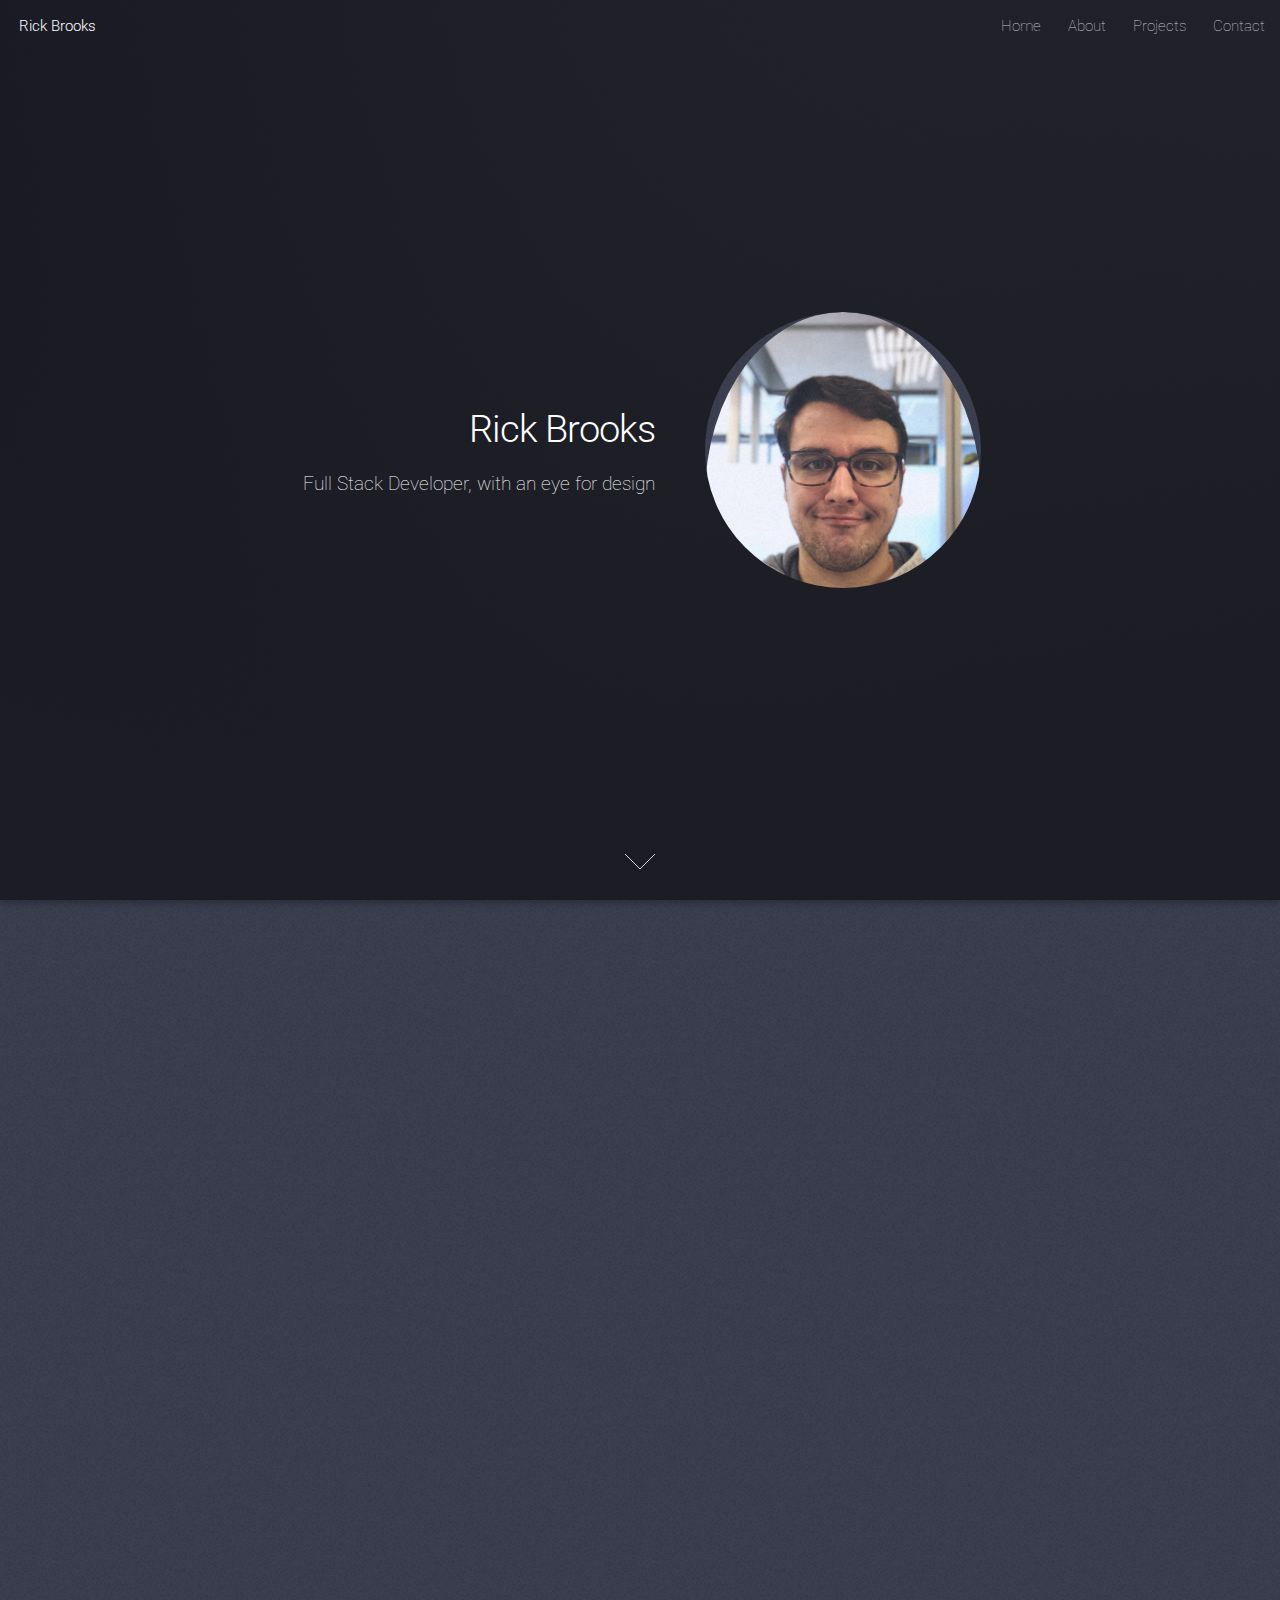
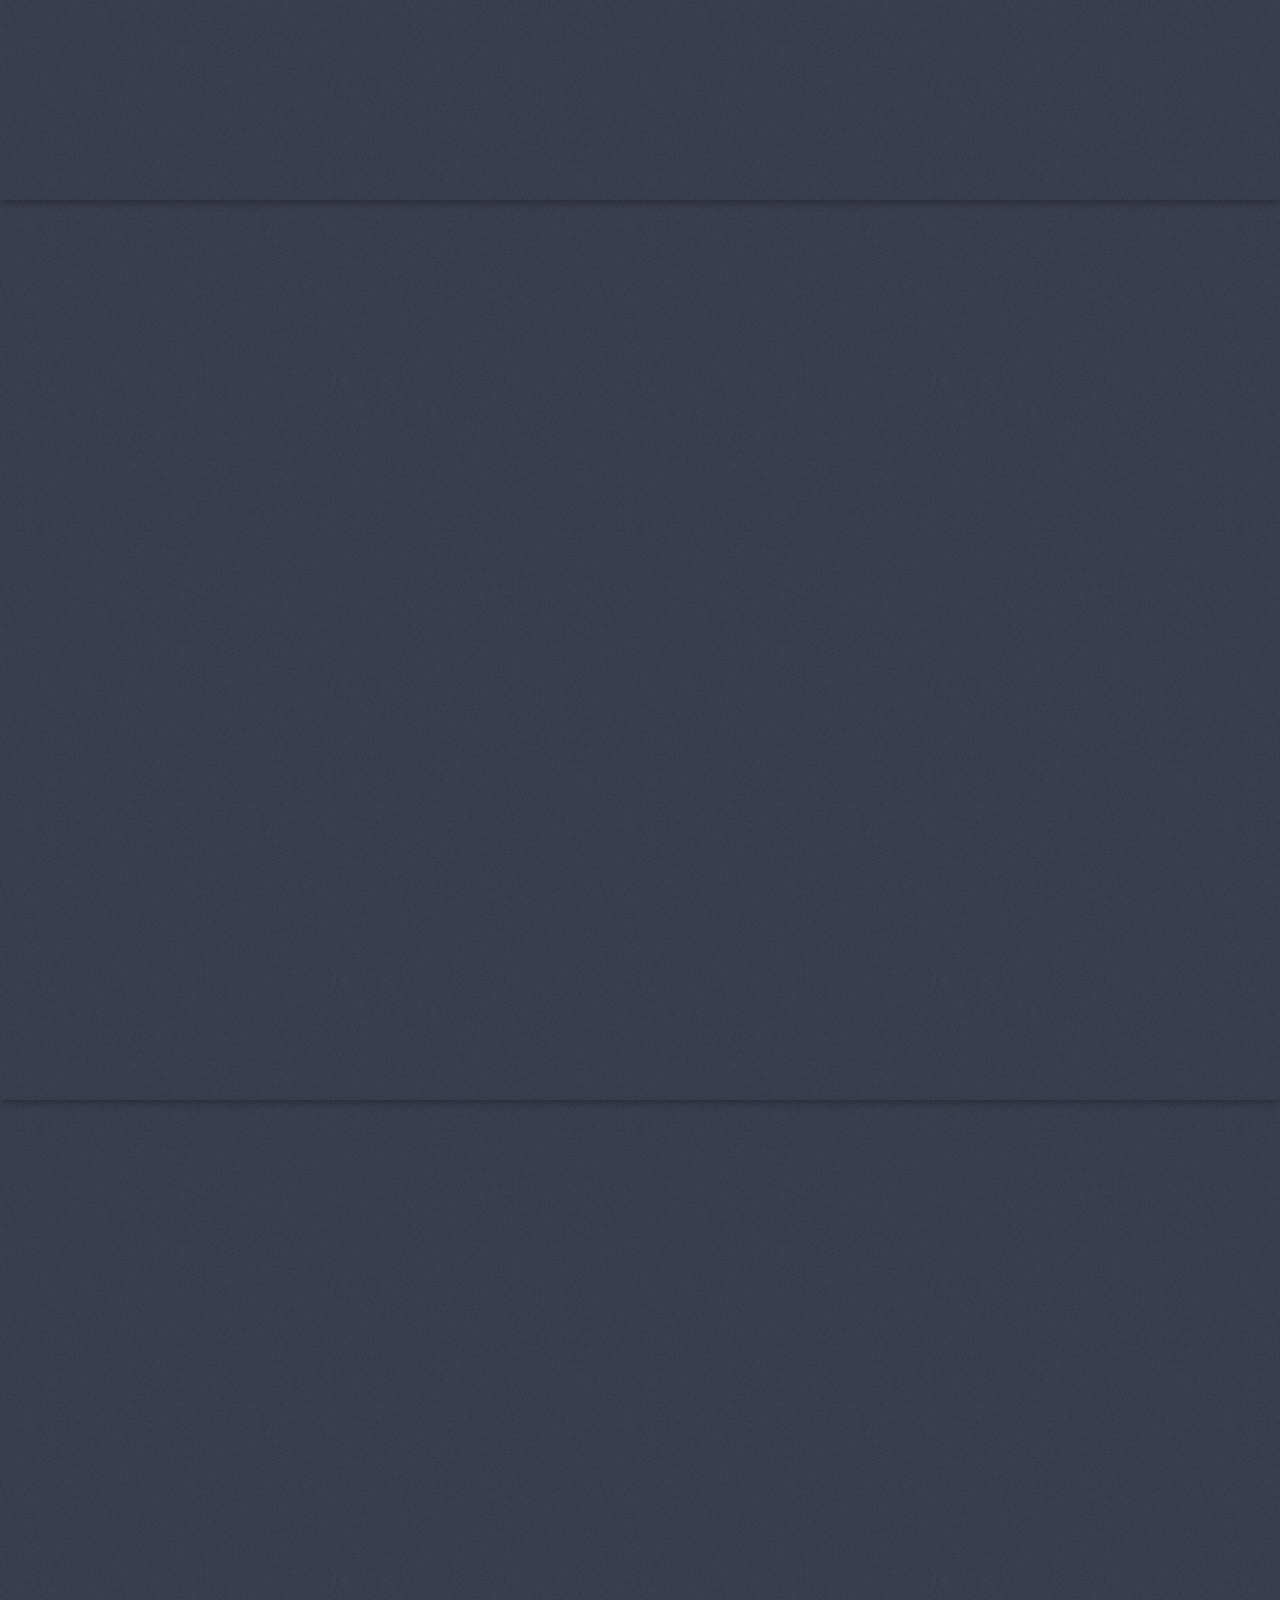
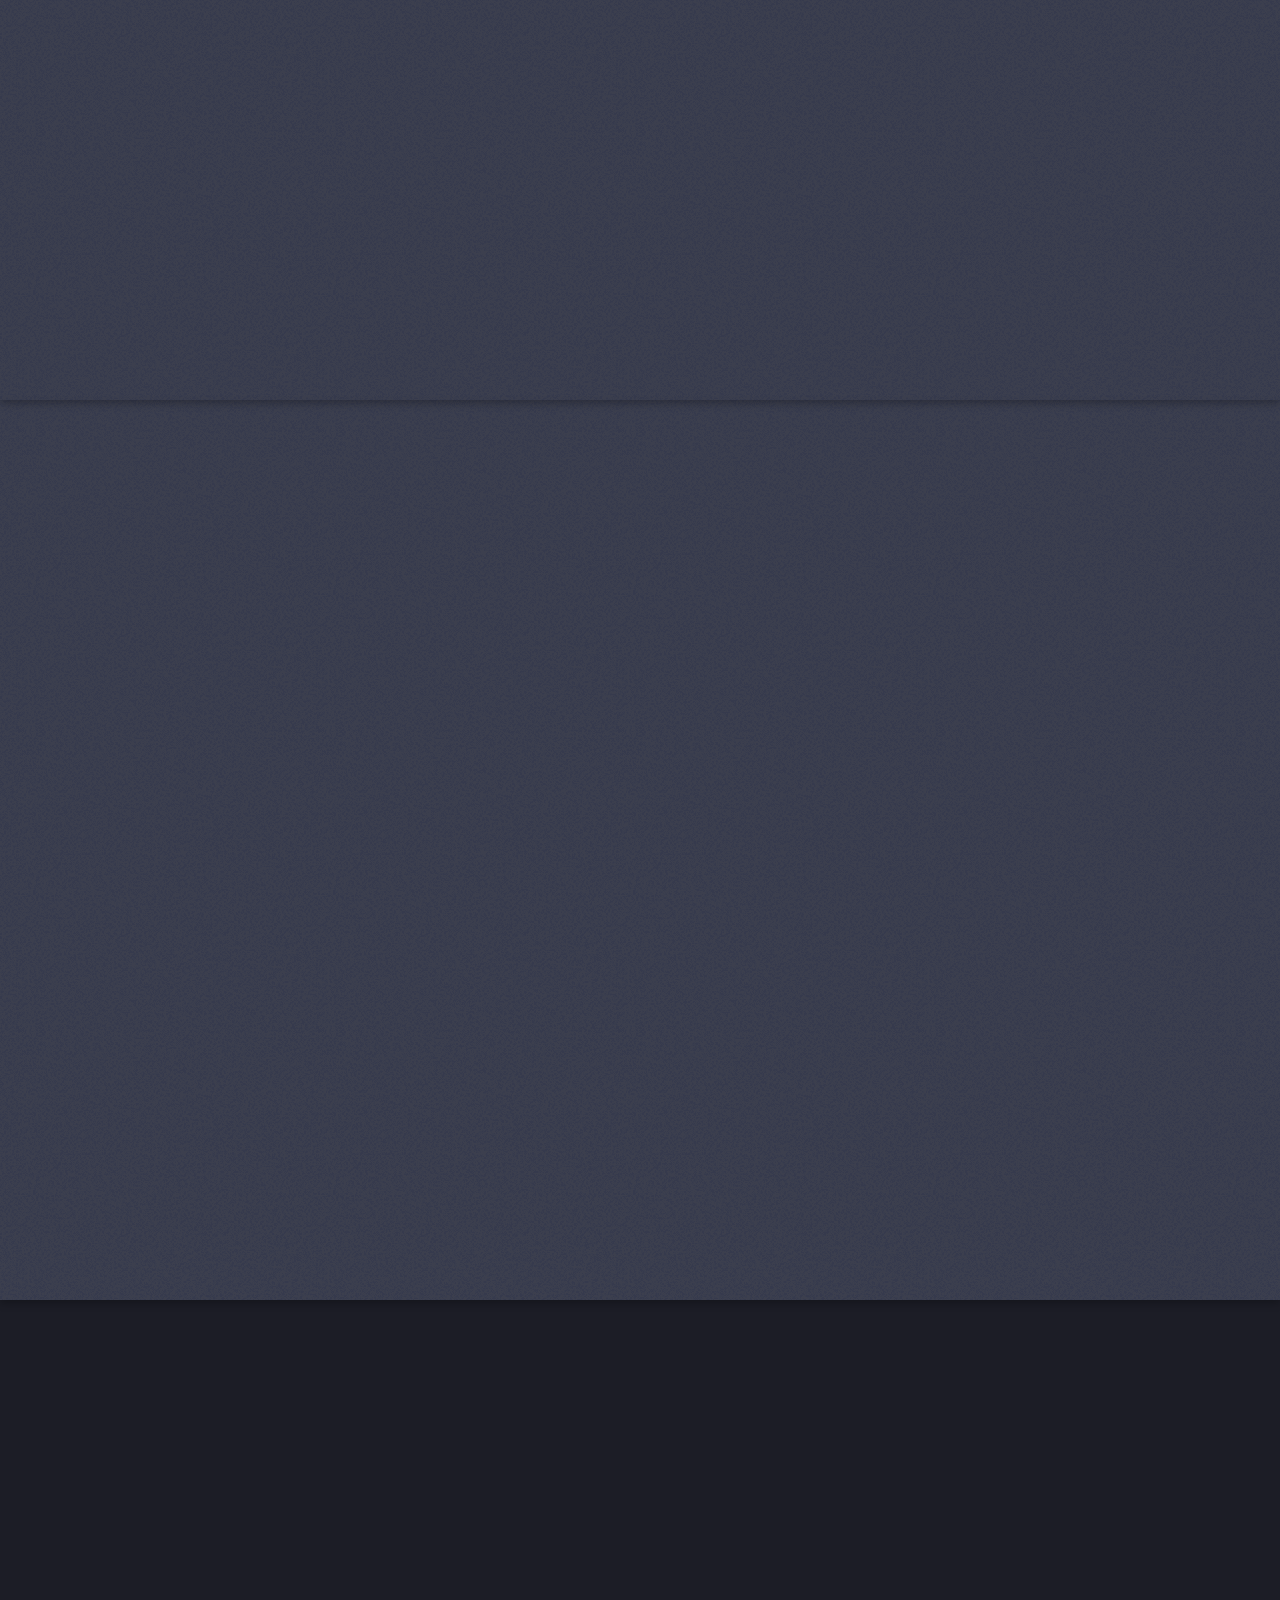
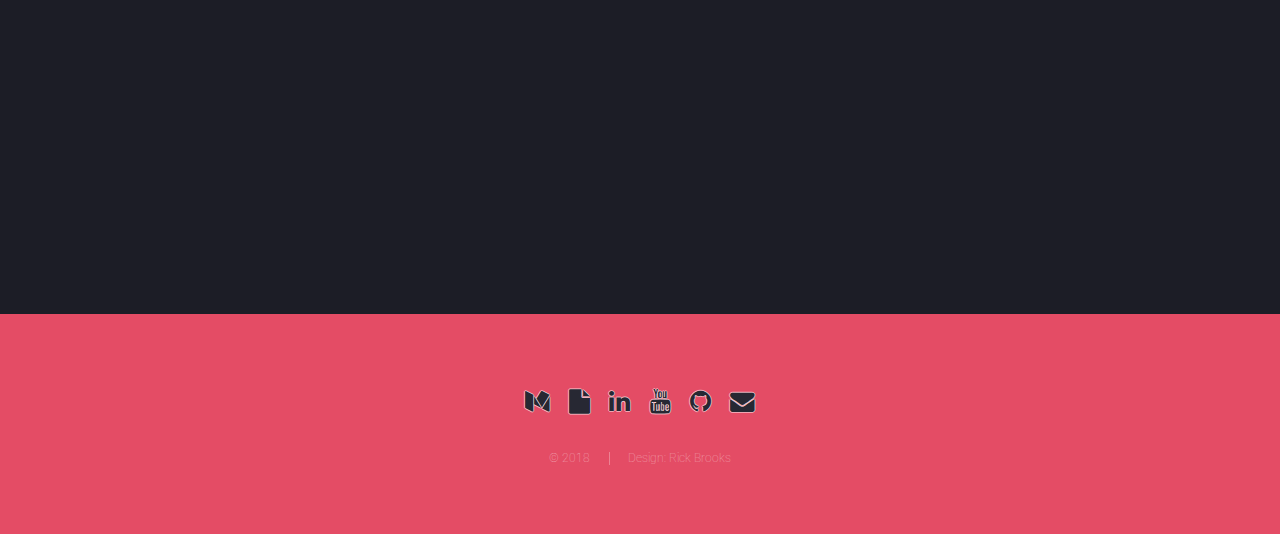
==== commit 8a2eddd4: "updated bevSimply page and homepage" ====
--- a/index.html
+++ b/index.html
@@ -49,7 +49,7 @@
 					<a href="#one" class="goto-next scrolly">Next</a>
 				</section>
 
-			<!-- One -->
+			<!-- About Section-->
 				<section id="one" class="spotlight style1 bottom">
 					<span class="image fit main"><img src="images/nature.jpg" alt="" /></span>
 					<div class="content">
@@ -73,7 +73,22 @@
 					<a href="#two" class="goto-next scrolly">Next</a>
 				</section>
 
-			<!-- Two -->
+			<!-- BevSimply -->
+				<section id="three" class="spotlight style3 left">
+					<span class="image fit main bottom"><img src="images/trace.png" alt="" /></span>
+					<div class="content">
+						<header>
+							<h2>BevSimply</h2>
+						</header>
+						<p>For business owners looking to make beverage inventory a breeze, reach out to BevSimply!</p>
+						<ul class="actions">
+							<li><a href="http://bevsimply.com/" class="button">Learn More</a></li>
+						</ul>
+					</div>
+					<a href="#four" class="goto-next scrolly">Next</a>
+				</section>
+
+			<!-- RAD Hiking -->
 				<section id="two" class="spotlight style2 right">
 					<span class="image fit main"><img src="images/radHome.png" alt="" /></span>
 					<div class="content">
@@ -88,7 +103,7 @@
 					<a href="#three" class="goto-next scrolly">Next</a>
 				</section>
 
-			<!-- Three -->
+			<!-- Trace & Find -->
 				<section id="three" class="spotlight style3 left">
 					<span class="image fit main bottom"><img src="images/trace.png" alt="" /></span>
 					<div class="content">
